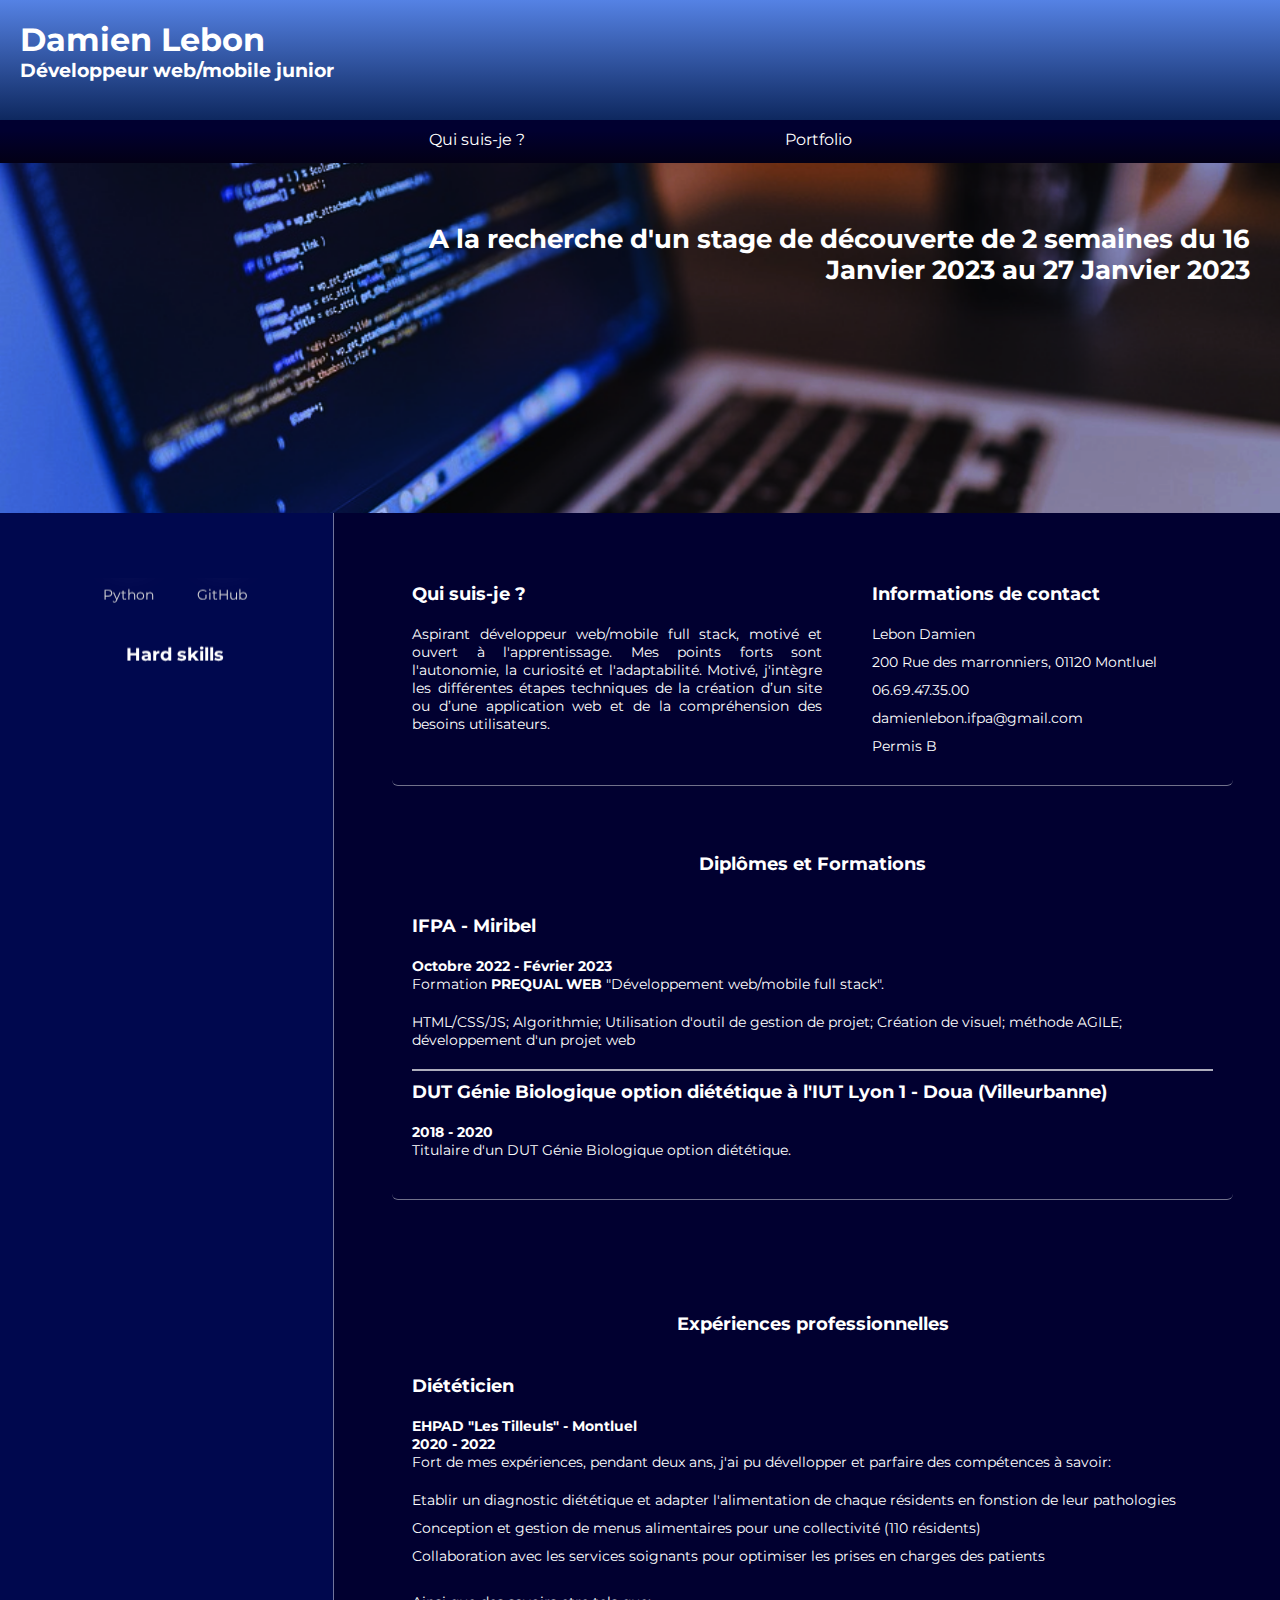
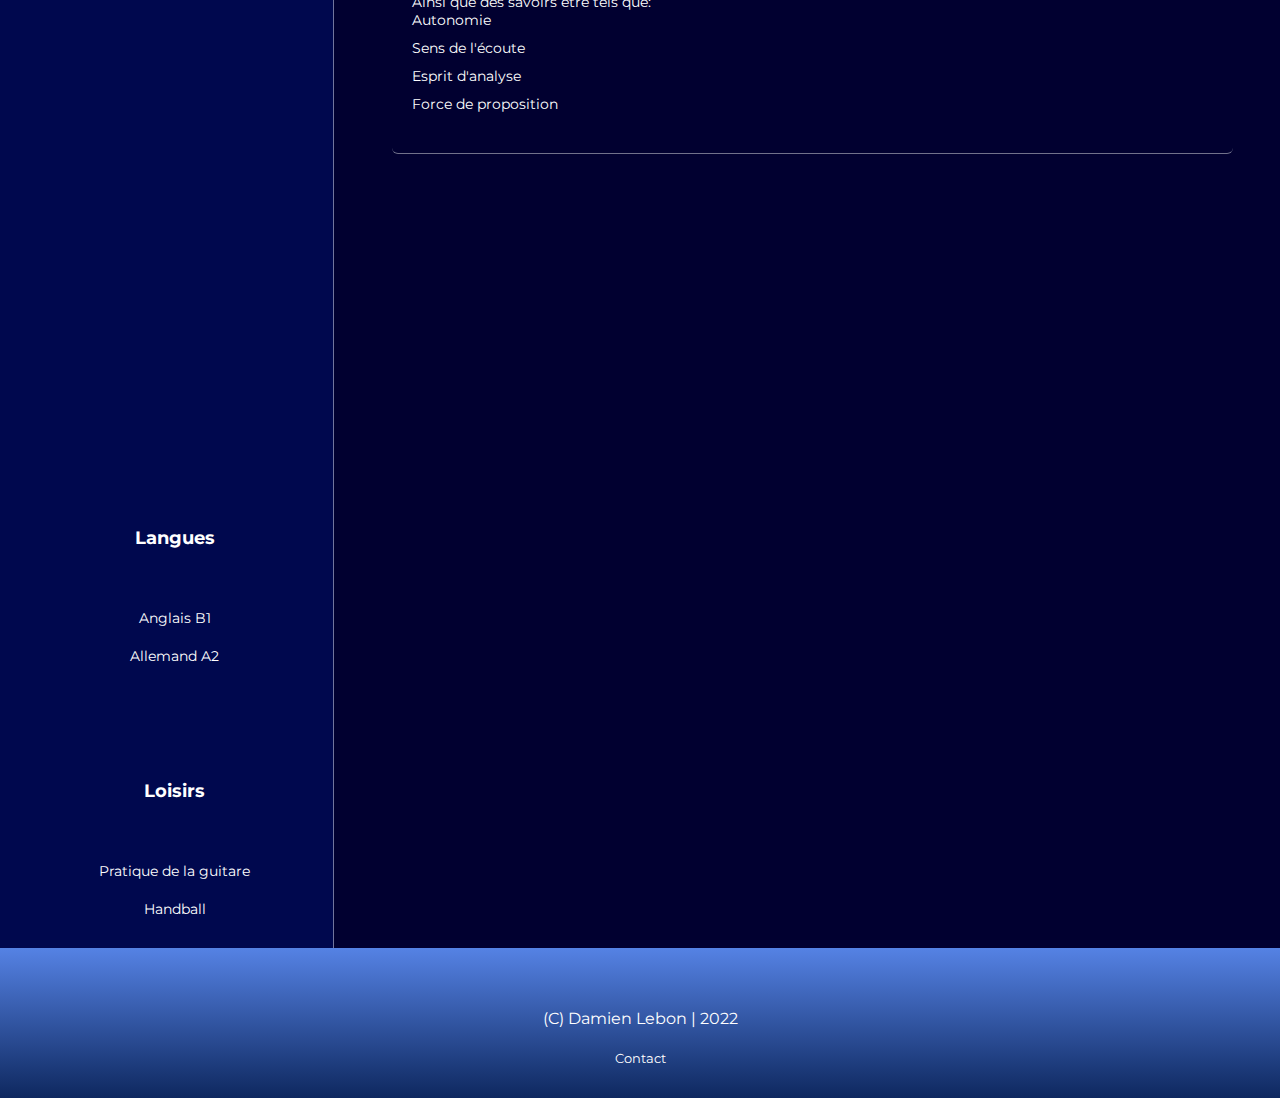
==== index.html @ 255041f5 "2nd Commit" ====
<!DOCTYPE html>
<html lang="fr">
<head>
    <meta charset="UTF-8">
    <meta http-equiv="X-UA-Compatible" content="IE=edge">
    <meta name="viewport" content="width=device-width, initial-scale=1.0">
    <link rel="stylesheet" href="style.css">

    <!--CSS pour animation compétences/hard/soft skills -->
    <link rel="stylesheet" href="animationIndex.css">
    <title>CV/Portfolio</title>
</head>
<body>

    <header>
        <h1>Damien Lebon</h1>

        <h3>Développeur web/mobile junior</h3>

    </header>

    <nav>

        <a href="#" class="onglet" >Qui suis-je ?</a>
        
        <a href="Portfolio.html" class="onglet" >Portfolio</a>

    </nav>

    <section class="background">

        <p class="phraseActu">A la recherche d'un stage de découverte de 2 semaines du 16 Janvier 2023 au 27 Janvier 2023</p>

    </section>


    <div class="mainContainer" >

        <div class="containerDroit" >


            <div class="containerbox">
                <div class="box" id="prez">
                <h2>Qui suis-je ?</h2> 
                <p>Aspirant développeur web/mobile full stack, motivé et ouvert à l'apprentissage. Mes points forts sont l'autonomie, la curiosité et l'adaptabilité. Motivé, j'intègre les différentes étapes techniques de la création d’un site ou d’une application web et de la compréhension des besoins utilisateurs.</p>
                </div>

                <div class="box" id="contact" >
                    <h2>Informations de contact</h2>
                    <ul>
                        <li>Lebon Damien</li>
                        <li>200 Rue des marronniers, 01120 Montluel</li>
                        <li>06.69.47.35.00</li>
                        <li>damienlebon.ifpa@gmail.com</li>
                        <li>Permis B</li>
                    </ul>
                </div>
            </div>

            <div class="containerligne">
                <h2 class="titrecont">Diplômes et Formations</h2>
                <h2>IFPA - Miribel</h2>
                <h5>Octobre 2022 - Février 2023</h5>
                <p>Formation <strong> PREQUAL WEB</strong> "Développement web/mobile full stack".</p>
                <p>HTML/CSS/JS; Algorithmie; Utilisation d'outil de gestion de projet; Création de visuel; méthode AGILE; développement d'un projet web</p>

                <hr>

                <h2> DUT Génie Biologique option diététique à l'IUT Lyon 1 - Doua (Villeurbanne)</h2>
                <h5>2018 - 2020</h5>
                <p>Titulaire d'un DUT Génie Biologique option diététique.</p>

            </div>

            <div class="containerligne">
            <h2 class="titrecont">Expériences professionnelles</h2>
            
            <h2>Diététicien</h2>
            <h5>EHPAD "Les Tilleuls" - Montluel</h5>
            <h5>2020 - 2022</h5>
            <p>Fort de mes expériences, pendant deux ans, j'ai pu dévellopper et parfaire des compétences à savoir: <br>

                <ul>
                    <li>Etablir un diagnostic diététique et adapter l'alimentation de chaque résidents en fonstion de leur pathologies</li>
                    <li>Conception et gestion de menus alimentaires pour une collectivité (110 résidents)</li>
                    <li>Collaboration avec les services soignants pour optimiser les prises en charges des patients</li>
                </ul>

                <br>


                 Ainsi que des savoirs etre tels que: <br>
                
                <ul>
                    <li>Autonomie</li>
                    <li>Sens de l'écoute</li>
                    <li>Esprit d'analyse</li>
                    <li>Force de proposition</li>
                </ul></p>


            <!--
            <hr>
            
            <h2>Poste</h2>
            <h5>Lieu</h5>
            <h5>Date</h5>
            <p>description</p>

            -->


            </div>

            
        </div>


        <div class="containerGauche" >

            <div class="containerAnimation">
                

                <marquee behavior="scroll"
                direction="down" 
                width="100%" 
                height="1450">

                <ul>
                    <li>Google sites</li>
                    <li>Webflow</li>
                    <li>Wordpress</li>
                </ul>

                <h2 class="titrebanniere" >CMS</h2>

                <ul>
                    <li>Canva</li>
                    <li>Figma</li>
                </ul>

                <h2 class="titrebanniere" >Graphisme</h2> 


                <ul>
                    <li>Google Workspace</li>
                    <li>Powerpoint</li>
                    <li>Word</li>
                    <li>Excel</li>
                </ul>
                    
                <h2 class="titrebanniere"  >Informatique bureautique</h2>    

                <ul>
                    <li>Autonome</li>
                    <li>Veille technique et technologique</li>
                    <li>Esprit d'analyse</li>
                    <li>Capacité à travailler en équipe: AGILE</li>
                    <li>Bon relationnel</li>
                </ul>

                <h2 class="titrebanniere" >Soft skills</h2>


                    <figure class="interet" >
                        <img src="img/html5.png" alt="HTML">
                        <figcaption>HTML5</figcaption>
                    </figure>

                    <figure class="interet">
                        <img src="img/css-3.png" alt="CSS">
                        <figcaption>CSS3</figcaption>
                    </figure>

                    <figure class="interet">
                        <img src="img/js.png" alt="Javascript">
                        <figcaption>Javascript</figcaption>
                    </figure>

                    <figure class="interet">
                        <img src="img/python.png" alt="python">
                        <figcaption>Python</figcaption>
                    </figure>

                    <figure class="interet">
                        <img src="img/github.png" alt="GitHub">
                        <figcaption>GitHub</figcaption>
                    </figure>

                    <h2 class="titrebanniere" >Hard skills</h2>

                </marquee>
            </div>

            

            <div class="containerAnimation" >
                <h2 class="titrebanniere">  
                    Langues</h2>

                <ul>
                    <li>Anglais B1</li>
                    <li>Allemand  A2</li>
                </ul>
                
            </div>

            <div class="containerAnimation" >
                <h2 class="titrebanniere" >Loisirs</h2>

                <ul>
                    <li>Pratique de la guitare </li>
                    <li>Handball</li>
                </ul>
                
            </div>

        </div>


    <footer>
        <p>(C) Damien Lebon | 2022</p>
        <a href="#contact" ><button class="btncontact" >Contact</button></a>

    </footer>


</body>
</html>
---- style.css ----
@import url('https://fonts.googleapis.com/css2?family=Montserrat&display=swap');

*{
    margin: 0;
    padding: 0;
    font-family: Montserrat ;
}

html{
    scroll-behavior: smooth;
}

body{
    background-color: #010030;
    width: 100%;
}

header{
    background: linear-gradient(#5582e4, #0e285f );
    /*background-color: #5582e4;*/
    color: white;
    padding: 20px;
    height: 80px;
}

nav{
    background: linear-gradient(#010030, #030016);
    color: white;
    text-align: center;
    
    margin-top: 10px;
    height: 33px;
    
    
    
}

nav > a{
    
    text-decoration: none;
    color: white;
    
    margin: 13%;
    border-bottom: 2px solid rgba(255, 255, 255, 0);
    
}

.onglet {
    margin: 10%;
}



a:hover{
    padding-bottom: 2px;
    border-bottom: 2px solid white;
    transition: 0.5s;
    
}

.background{
    background-image: url(background\ image2.png);

    background-repeat: no-repeat;
    background-size: cover;
    background-attachment: fixed;
    width: 100%;
    height: 350px;

     
}

.phraseActu{
    display: flex;
    position: relative;
    text-align: right;
    justify-content: center;
    padding: 30px;
    padding-top: 60px;
    padding-bottom: 100px;
    margin-left: 25%;
    

    color: white;
    font-size: 1.60rem;
    font-weight: bolder; 
}

.containerbox{
    display: flex;
    justify-content: space-between;
    height: fit-content;
    font-size: 14px;
    color: white;
    
    background-color: #00184d00;
    
    margin: 50px 5% 0 5%;
    padding: 20px;

    
    border-radius: 6px;
    border-bottom: 1px solid rgba(255, 255, 255, 0.445);

}

#prez{
    width: 60%;
    margin-right: 20px;
    text-align: justify;
}
ul li {
    list-style: none;
    margin-bottom: 10px;
}

/*li de Langues+Loisirs*/

.containerGauche > .containerAnimation li{
    background-color: rgba(255, 0, 0, 0);
    text-align: center;
    margin-bottom: 20px;
}


p{
    margin-bottom: 20px;
}

#contact{
    width: 50%;
    padding-left: 30px;
    
}

hr {
    border: 1px solid rgba(255, 255, 255, 0.678);
    margin-bottom: 10px;
}

h2 {
    margin-bottom: 20px;
    font-size: 18px;
}

/*h5 = titre date lieu*/
 h5{
    font-size: 14px;
 }

.containerligne {
    
    height: fit-content;
    width: auto;
    font-size: 14px;
    color: white;
    
    background-color: #a7c2fc00;
    
    margin: 5%;
    padding: 20px;

    
    border-radius: 6px;
    border-bottom: 1px solid rgba(255, 255, 255, 0.445);

}

.titrecont{
    text-align: center;
    padding-bottom: 20px;
}




footer {
    display: flex;
    flex-direction: column;
    justify-content: center;
    bottom: 0;
    width: 100%;
    height: 150px;
    text-align: center;
    background: linear-gradient(#5582e4, #0e285f );
    /*background-color: #5582e4;*/
}

footer > p{
    color: white;
    padding-top: 30px;

}


.btncontact{
    background-color: #02184700;
    width: 30%;
    cursor: pointer;
    
    text-decoration: none;
    color: white;
    
    border-radius: 5px;
    border: none;
    
    
}

footer > a:hover {
    
    background-color: #021847;
    margin-right: 35%;
    margin-left: 35%;
    text-align: center;
    border: none;
    border-radius: 20px;
    
}



/*Portfolio page*/

.portfolio{
    color: white;
    margin: 50px 0 50px 0;
    padding: 20px;
    width: 70%;
    margin-left: 50px;
    
}


.titrePortfolio{
    font-size: 40px;
    width: 100%;
    text-align: center;
    margin-top: 7%;
    margin-bottom: 5%;
}


.containerbox2{
    display: flex;
    flex-flow: row wrap;
    justify-content: center;
    
    

    font-size: 14px;
    color: white;
    background-color: #010030;
    /*background-color: #5582e4;*/
    
    padding: 20px;
    margin: 0% 2% 2% 2%;
    

    border: 1px solid white;
    border-radius: 6px;
    
    
}




img {
    
    display: flex;
    width: 100%;
    height: 100%;

    -moz-transition: opacity 0.9s;
    -webkit-transition: opacity 0.9s;
    -o-transition: opacity 0.9s;
    
}

#imgMotorExp{

    width: 100%;
    height: 100%;
}


/*Contenant img*/
.imgPF{
    
    position: relative;
    height: 350px;
    width: 350px;
    border-radius: 5px;
    border: 2px solid white;
    margin: 20px;

    background: rgba(228, 221, 221, 0);
    display: inline-block;
    
    
}



.imgPF:hover{
    opacity:0.8;
    -moz-transition: opacity 0.7s;
    -webkit-transition: opacity 0.7s;
    -o-transition: opacity 0.7s;

}


.texthover {
    
    position: absolute;
    background-color: rgba(255, 0, 0, 0);
    width: 100%;
    height: 100%;

    text-align: center;
    
    color: rgba(0, 255, 255, 0);

    
    
}

.texthover > p {
    background-color: rgba(255, 0, 0, 0);
    font-size: 16px;
    text-align: center;
    padding: 1%;
    margin: 20px;
}

.texthover:hover{

    
    color: white;
    position: absolute;
    background-color: rgba(4, 0, 41, 0.712);
    width: 90%;
    height: 55%;
    text-align: center;
    padding-top: 45%;
    padding-left: 5%;
    padding-right: 5%;
    

}



.containerbox2 > a{

    padding: 0;
    border: none;
    text-decoration: none;
    border-bottom: 2px transparent;
    transition: 0s;
}


/*Pour enlever l'effet hover des liens sur les images du PF



Activator du Morpion


#popupActivator {
    background-color: rgba(255, 0, 0, 0);
    color: rgba(255, 255, 255, 0);


    text-decoration: none;
    border: none;
    padding: 0;
    margin: 0;
    
    transition: 0s;
}


/*Activator Among Z Us

#popupActivator2{
    
    background-color: rgba(255, 0, 0, 0);
    color: rgba(255, 255, 255, 0);

    padding: 0;
    margin: 0;
    border-bottom: 0px;
    transition: 0s;
}


*/



/*z-index =1/2/3... pour déterminé ce qui est au premier plan */

.cadreimgtext{
    
    visibility: hidden;
    opacity: 0;
    position: fixed;
    top: 0;
    left: 0;
    padding: 0;
    
    
    height: 100%;
    width: 100%;

    background-color: rgba(5, 0, 46, 0.938);
    
    z-index: 1;
    transition: .5s;
}


.cadreimgtext:target{
    position: fixed;
    visibility: visible;
    opacity: 1;

}


.textpopup{

    position: relative;
    background-color: rgb(77, 71, 167);
    padding: 25px;
    padding-bottom: 5%;
    justify-content: center;
    display: block;
    height: fit-content;

    margin: 3% 3% 10% 3%;
    
    
    border-radius: 20px;
    text-align: justify; 

}




.btnClose{
    position: absolute;
    top: 12px;
    right: 22px;
    cursor: pointer;
    color: rgba(255, 255, 255, 0.521);
    
    padding: 0;
    margin: 0;
    border: none;
    text-decoration: none;
    border-bottom: 0px;
    transition: 0s;
}

.btnClose:hover {
    float: right;
    cursor: pointer;
    color: white;
    
    padding: 0;
    margin: 0;
    border: none;
    text-decoration: none;
    border-bottom: 0px;
    transition: 0.4s;

}




.PFbtn{
    position:relative;
    width: 100%;
    display: flex;
    justify-content: center;
    
    
    
    
    margin-top: 20%;
   
    cursor: pointer;
    background-color: #ff000000;
    border-radius: 5px;
    border: none;
    

}

.PFbtn > a:active{
    scale: 0.9;
    transition: 0.2s;
    
    text-align: center;
    display: flex;
    justify-content: center;
}



.PFbtn:hover{
    border: none;
    text-decoration: none;
    border-bottom: 0px;
    transition: 0s;
}



.PFbtn > a {
    background-color: #021847;
    width: 180px;
    height: 100%;
    text-align: center;
    border: none;
    display: flex;
    flex-flow: wrap;
    justify-content: center;
    
    text-decoration: none;
    color: white;
    padding: 2%;
    border-radius: 5px;
    box-shadow: 1px 1px 5px 1px rgba(255, 255, 255, 0.425);

    
    
}


/*.PFbtn > a:hover{
    padding-bottom: 0;
    border-bottom: none;
    transition: 0s;
    
}
*/













@media screen and (max-width: 650px){
    .containerbox{
        display: block;
        
    }
    #prez {
        width: 100%;
    }
    #contact{
        text-align: center;
        width: 100%;
        margin-top: 100px;
        padding-left: 0px;
    }

    li {
        text-align: left;
    }

    .titrebanniere {
        color: rgb(255, 255, 255);
        font-size: 15px;
        margin-top: 10px;
        margin-bottom: 20px;
        text-align: left;
    }

}

@media screen and (max-width: 450px){

    .titrebanniere {
        color: rgb(255, 255, 255);
        font-size: 10px;
        margin-top: 10px;
        margin-bottom: 20px;
        text-align: left;
    }

    li {
        font-size: 9.5px;
    }
    
    figcaption{
        font-size: 11px;
    }
    .phraseActu{
        font-size: 23px;
    }

    .containerGauche{
    
        display: flex;
        float: left;
        flex-direction: column;
        background-color: rgb(0, 8, 78);
        width: 26%;
        height: 100%;
        
        border-right: 1px solid rgba(255, 255, 255, 0.445);
        
        
    }
    
}

@media screen and (max-width: 886px){

    /*Contenant img*/
    .imgPF{
        width: 300px;
        height: 300px;
        
        
    }

    .imgtext{
        width: 100%;
        padding-top: 10px;
        margin: 10px;
    }

    .containerbox2{
        justify-content: center;
    }
}
---- animationIndex.css ----
.mainContainer{
    display: block ;
    flex-direction: column;
    background-color: rgba(56, 55, 77, 0);
    width: 100%;
    height: 100%;
    
}

.containerDroit{
    display: flex;
    flex-direction: column;
    float:right;
    height: 100%;
    
    width: 73%;
    /*background-color: rebeccapurple;
    
    */
}

.containerGauche{
    
    display: flex;
    float: left;
    flex-direction: column;
    background-color: rgb(0, 8, 78);
    width: 26%;
    height: 100%;
    border-right: 1px solid rgba(255, 255, 255, 0.445);
    
    
}



.containerAnimation{
    color: white;
    
    font-size: 14px;
    height: 100%;
    
    
    background-color: #7ca1f100;
    
    
    margin: 60px 0% 5px 5%;
    padding: 5px;

    
    
    
    
    

}

.titrebanniere {
    color: rgb(255, 255, 255);
    margin-top: 20px;
    margin-bottom: 60px;
    text-align: center;
}


.interet{
    flex: 0 1 50%;
    display: inline-block;
    flex-direction: row;
    align-items: center;
    margin-bottom: 20px;
}
.interet img{
    width: 40px;
    height: 40px;
    margin: 15px;
    padding: 10px;
    border-radius: 50%;
    box-shadow: 1px 1px 30px  rgba(255, 255, 255, 0.075);
}

/*.interet{
    flex: 0 1 25%;
    display: flex;
    flex-direction: row;
}*/

marquee {
    color: rgb(216, 216, 216);
    width: 100%;
    text-align: center;
    
    

    
    
    
}
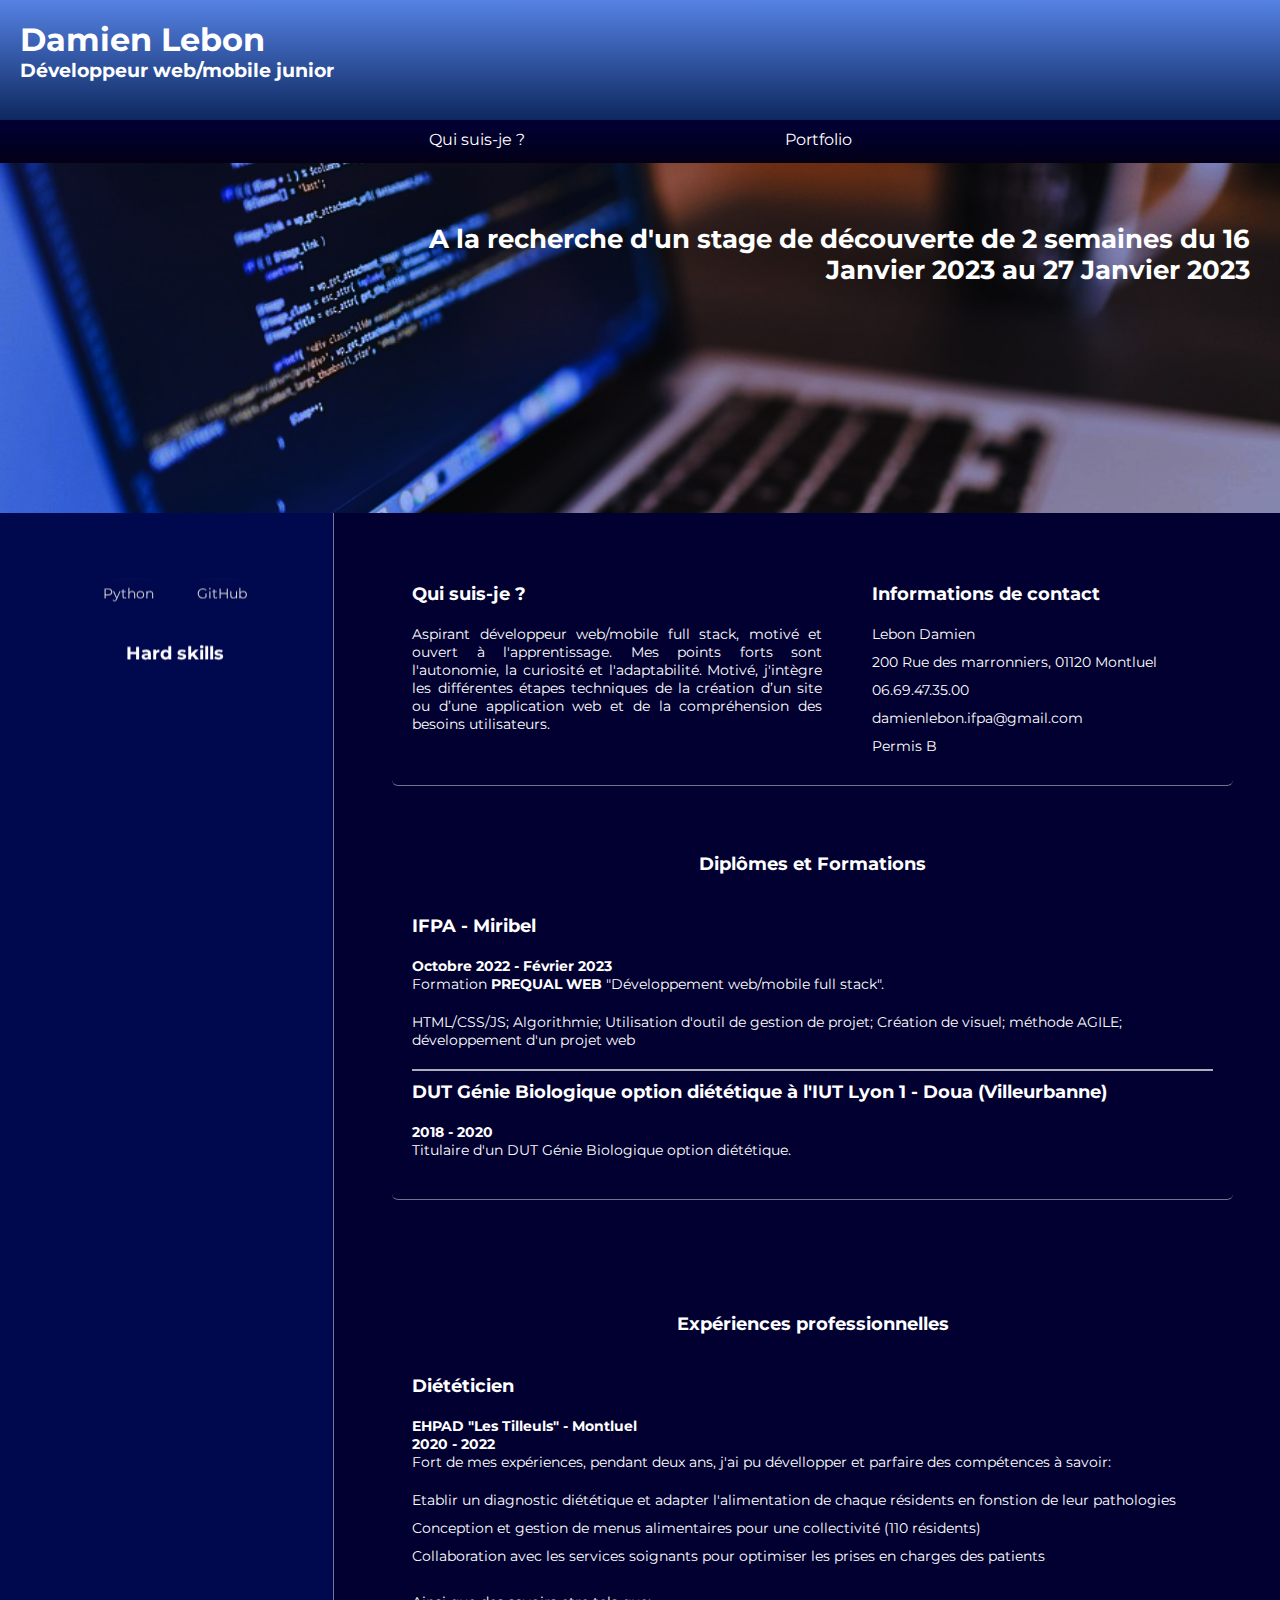
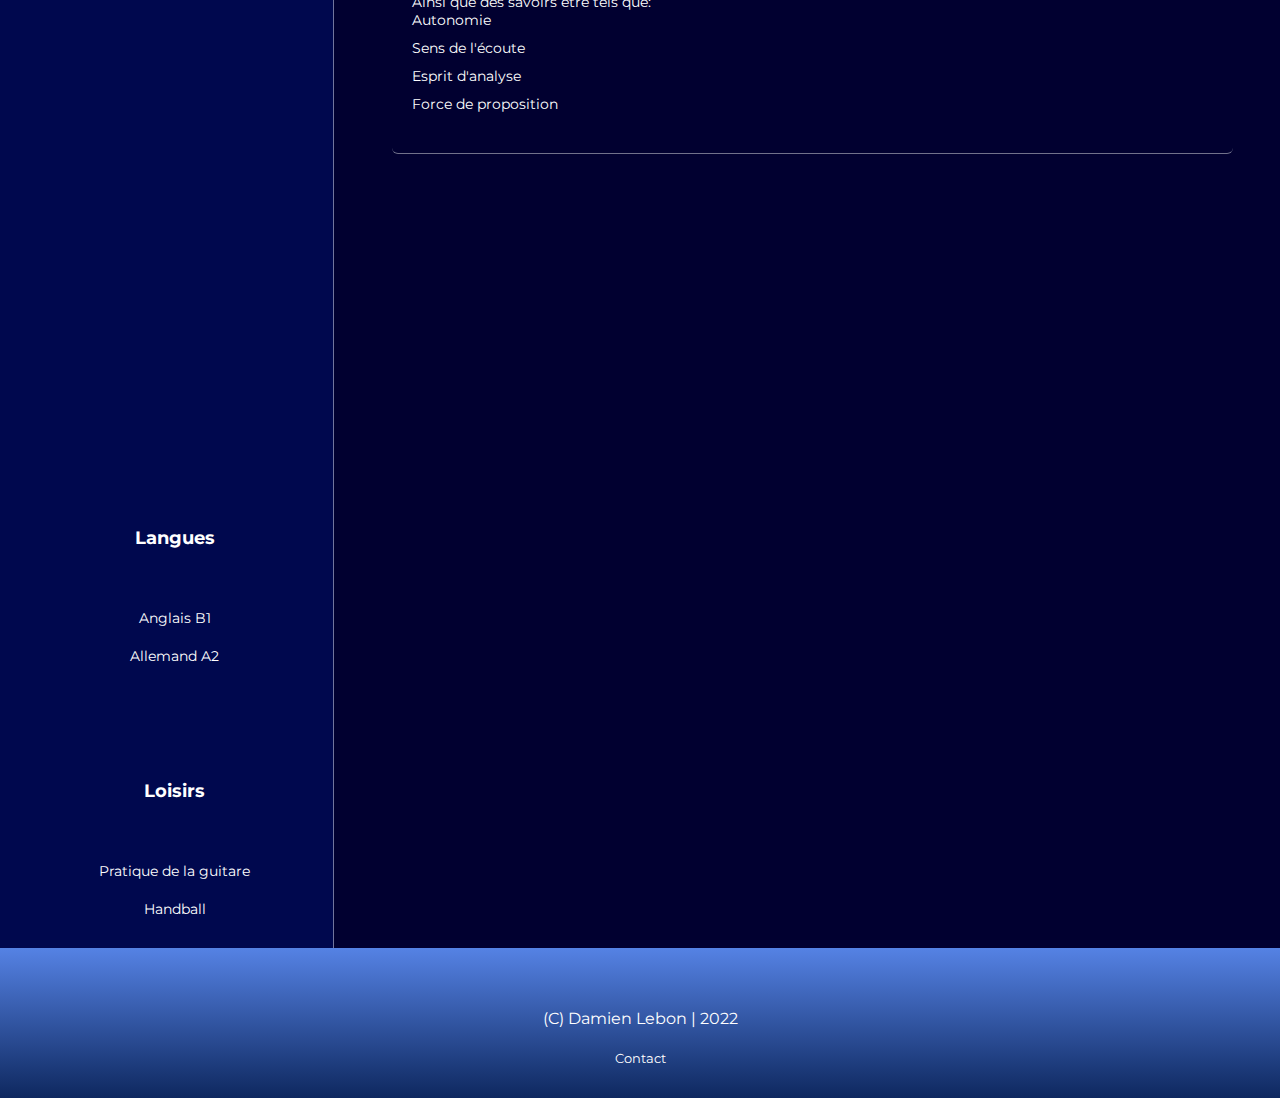
==== commit 2853e9b8: "Index+img portfolio" ====
--- a/index.html
+++ b/index.html
@@ -163,27 +163,27 @@
 
 
                     <figure class="interet" >
-                        <img src="img/html5.png" alt="HTML">
+                        <img src="html5.png" alt="HTML">
                         <figcaption>HTML5</figcaption>
                     </figure>
 
                     <figure class="interet">
-                        <img src="img/css-3.png" alt="CSS">
+                        <img src="css-3.png" alt="CSS">
                         <figcaption>CSS3</figcaption>
                     </figure>
 
                     <figure class="interet">
-                        <img src="img/js.png" alt="Javascript">
+                        <img src="js.png" alt="Javascript">
                         <figcaption>Javascript</figcaption>
                     </figure>
 
                     <figure class="interet">
-                        <img src="img/python.png" alt="python">
+                        <img src="python.png" alt="python">
                         <figcaption>Python</figcaption>
                     </figure>
 
                     <figure class="interet">
-                        <img src="img/github.png" alt="GitHub">
+                        <img src="github.png" alt="GitHub">
                         <figcaption>GitHub</figcaption>
                     </figure>
 
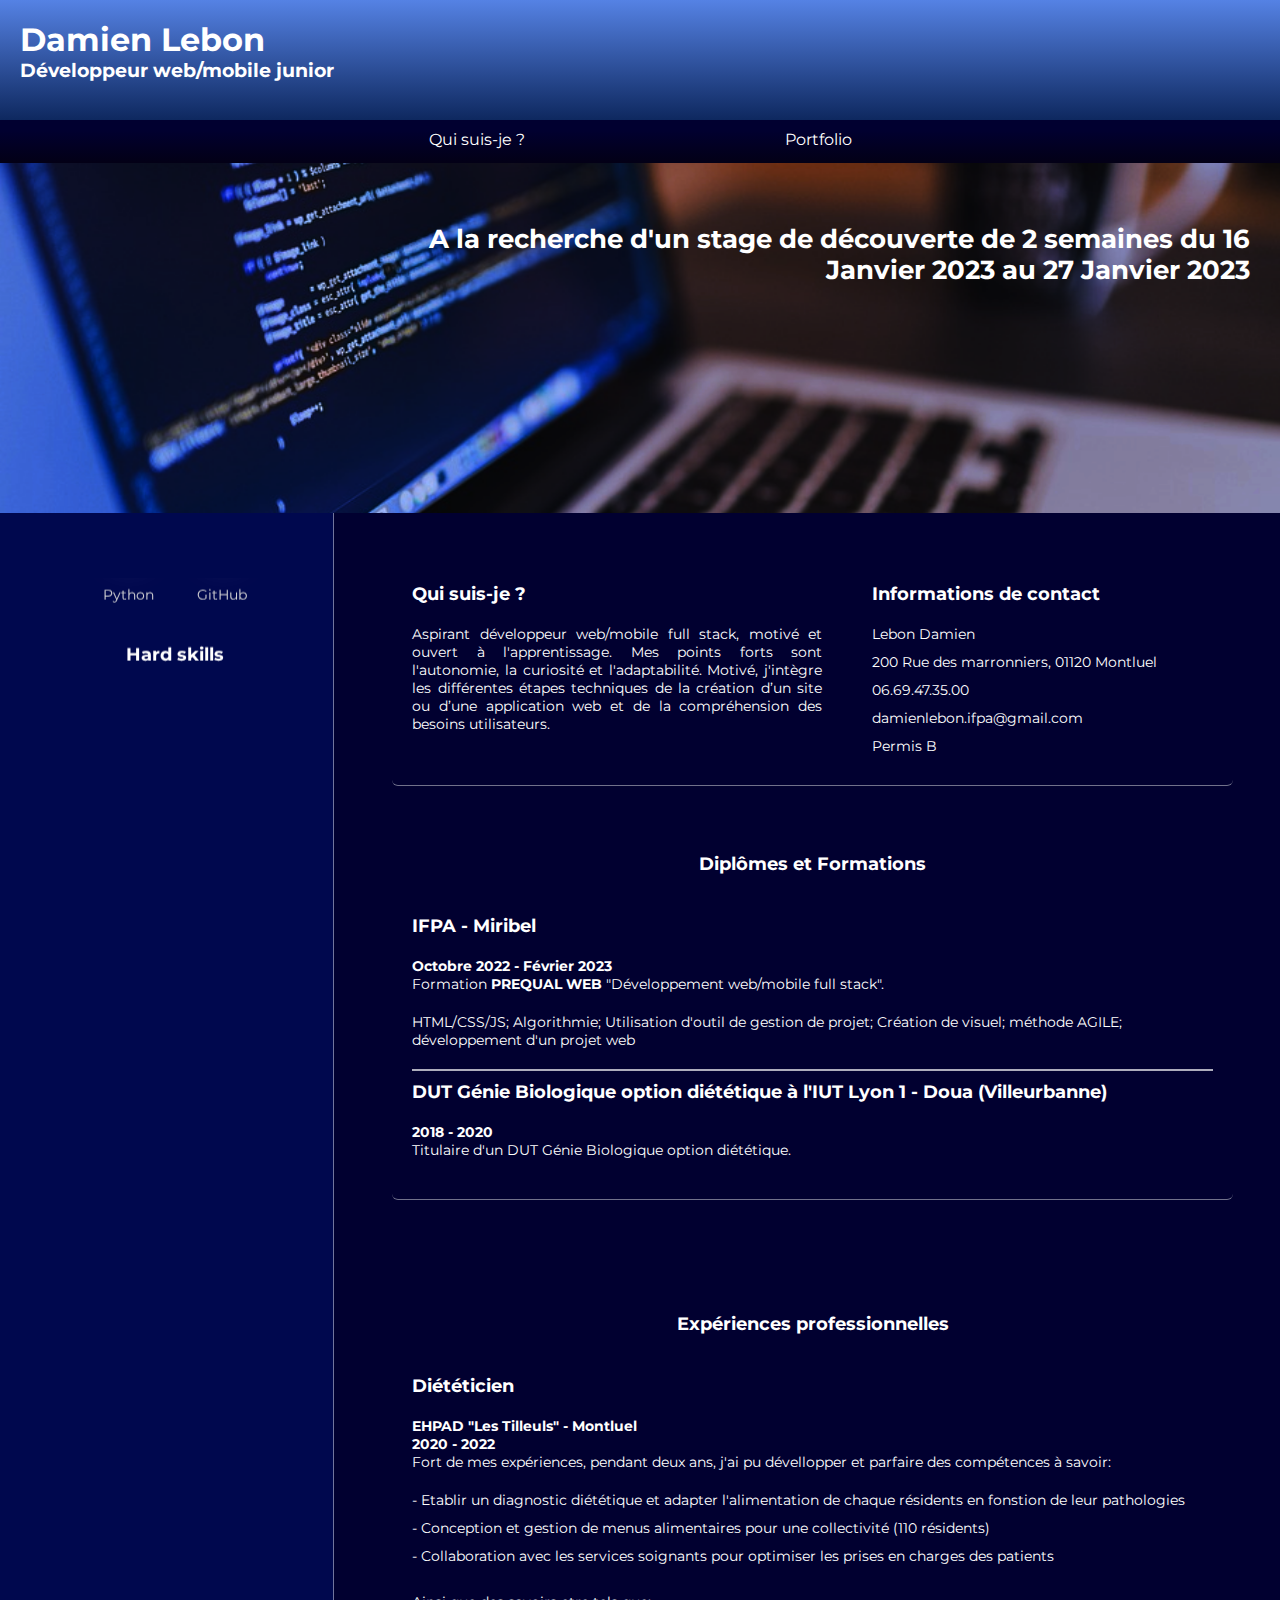
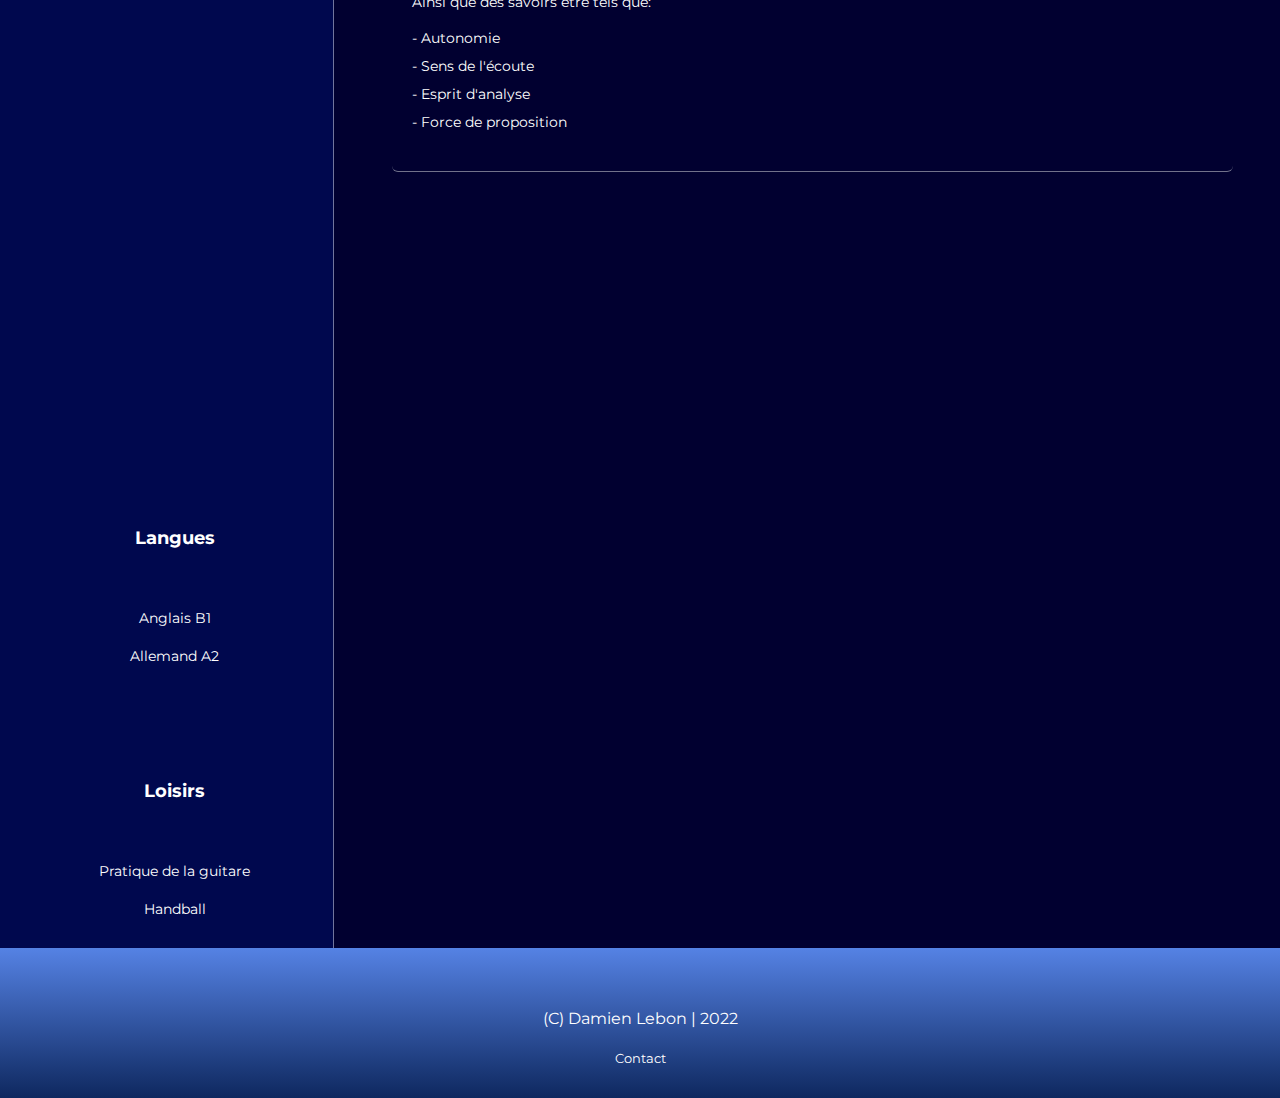
==== commit 4ff89ebf: "Modif" ====
--- a/index.html
+++ b/index.html
@@ -81,21 +81,22 @@
             <p>Fort de mes expériences, pendant deux ans, j'ai pu dévellopper et parfaire des compétences à savoir: <br>
 
                 <ul>
-                    <li>Etablir un diagnostic diététique et adapter l'alimentation de chaque résidents en fonstion de leur pathologies</li>
-                    <li>Conception et gestion de menus alimentaires pour une collectivité (110 résidents)</li>
-                    <li>Collaboration avec les services soignants pour optimiser les prises en charges des patients</li>
+                    <li>- Etablir un diagnostic diététique et adapter l'alimentation de chaque résidents en fonstion de leur pathologies</li>
+                    <li>- Conception et gestion de menus alimentaires pour une collectivité (110 résidents)</li>
+                    <li>- Collaboration avec les services soignants pour optimiser les prises en charges des patients</li>
                 </ul>
 
                 <br>
 
 
                  Ainsi que des savoirs etre tels que: <br>
-                
-                <ul>
-                    <li>Autonomie</li>
-                    <li>Sens de l'écoute</li>
-                    <li>Esprit d'analyse</li>
-                    <li>Force de proposition</li>
+                 <br>
+                
+                <ul>
+                    <li>- Autonomie</li>
+                    <li>- Sens de l'écoute</li>
+                    <li>- Esprit d'analyse</li>
+                    <li>- Force de proposition</li>
                 </ul></p>
 
 
--- a/style.css
+++ b/style.css
@@ -257,7 +257,7 @@
     margin: 0% 2% 2% 2%;
     
 
-    border: 1px solid white;
+    
     border-radius: 6px;
     
     
@@ -289,8 +289,8 @@
 .imgPF{
     
     position: relative;
-    height: 350px;
-    width: 350px;
+    height: 300px;
+    width: 300px;
     border-radius: 5px;
     border: 2px solid white;
     margin: 20px;
@@ -442,7 +442,7 @@
     display: block;
     height: fit-content;
 
-    margin: 3% 3% 10% 3%;
+    margin: 8% 15% 10% 15%;
     
     
     border-radius: 20px;
@@ -635,8 +635,8 @@
 
     /*Contenant img*/
     .imgPF{
-        width: 300px;
-        height: 300px;
+        width: 250px;
+        height: 250px;
         
         
     }
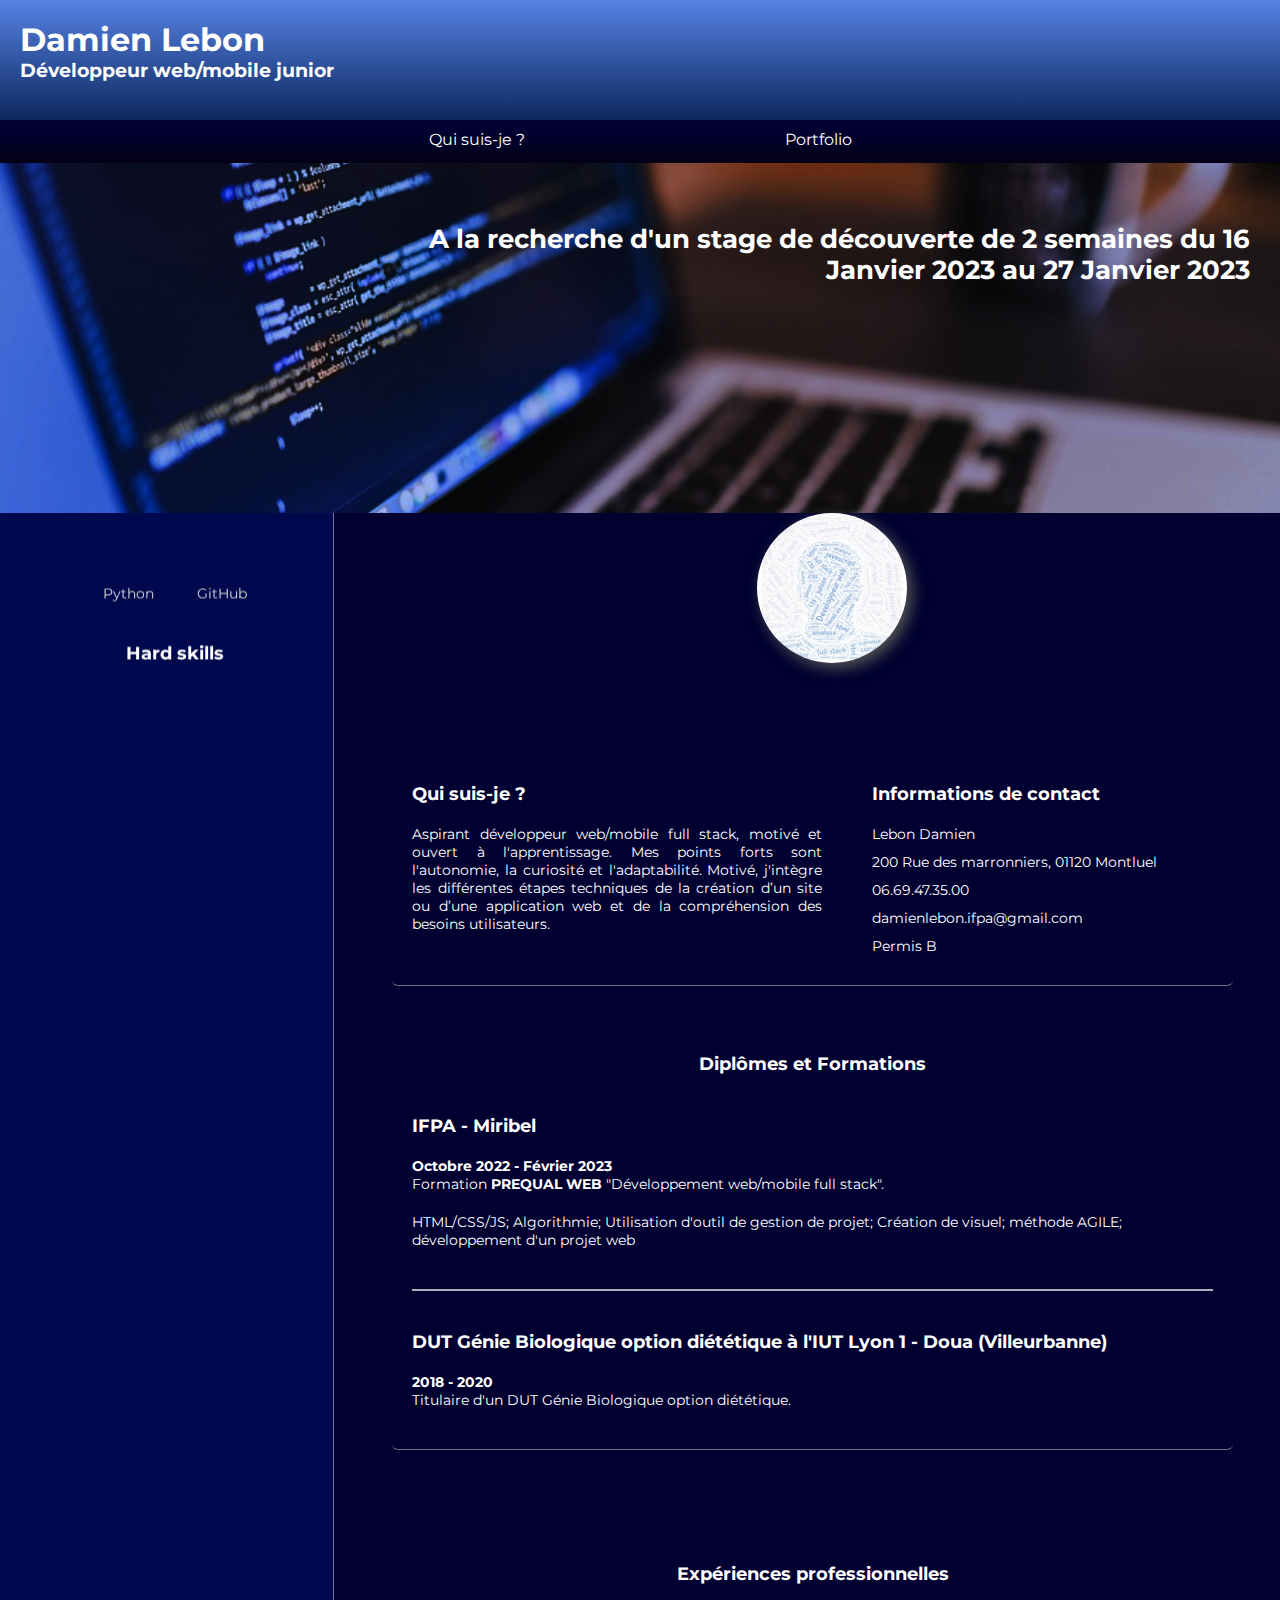
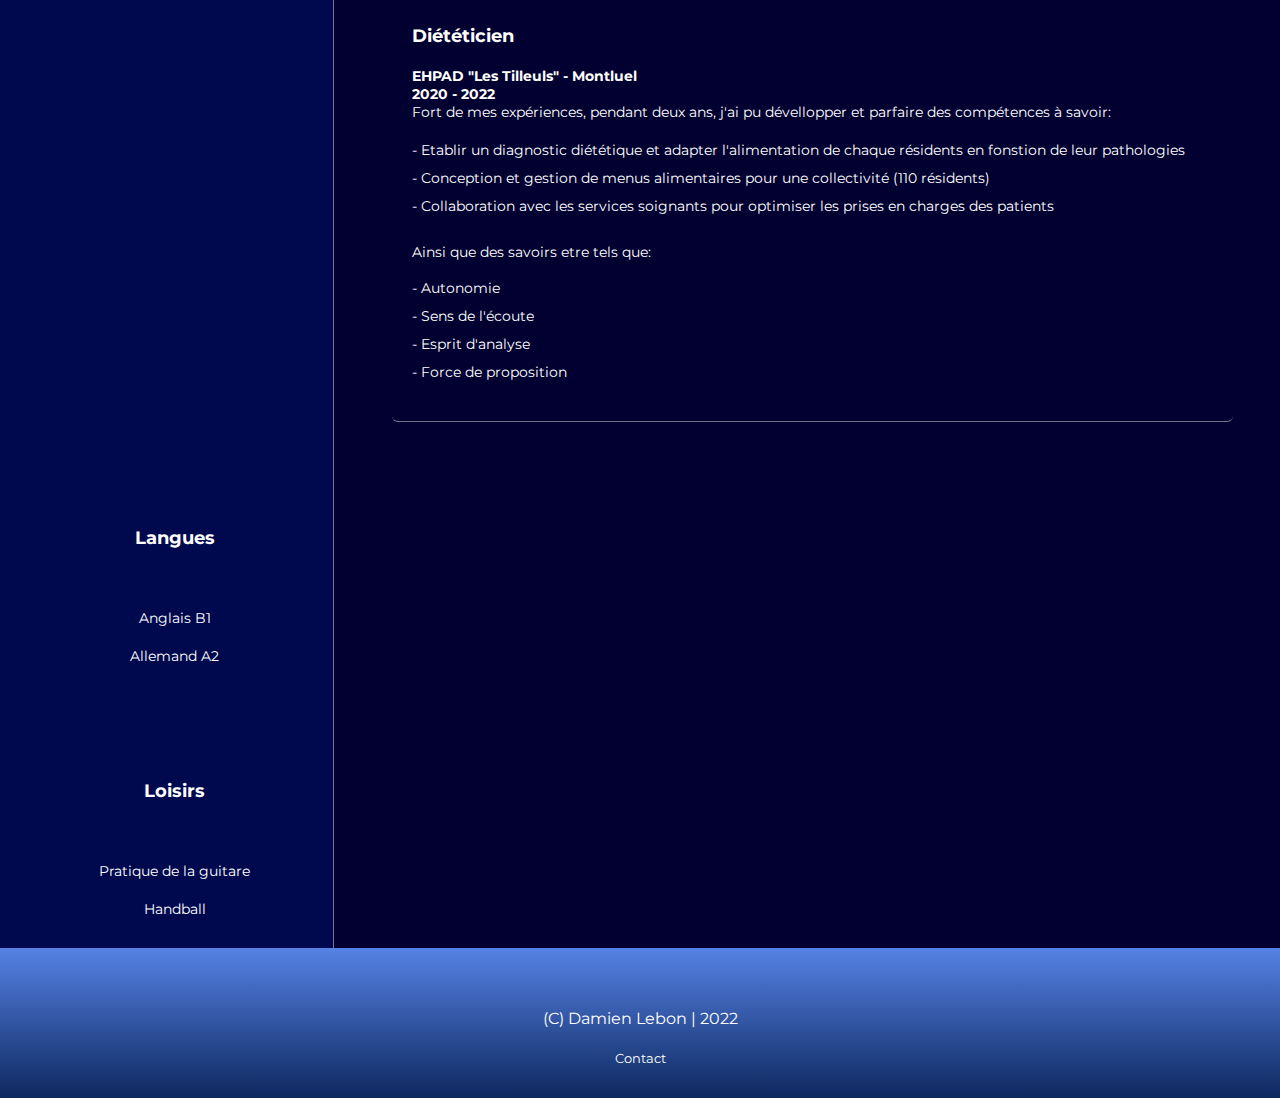
==== commit 061bed54: "Ajout imgProfil+modifIndex" ====
--- a/index.html
+++ b/index.html
@@ -35,6 +35,12 @@
 
 
     <div class="mainContainer" >
+
+        <div class="sectionPdP" >
+            <figure class="photoDeProfil"  >
+                <img src="WordArtPhotoDeProfil.jpeg" alt="Photo de profil">
+            </figure>
+        </div>
 
         <div class="containerDroit" >
 
--- a/style.css
+++ b/style.css
@@ -86,6 +86,33 @@
     font-weight: bolder; 
 }
 
+
+.sectionPdP{
+    
+    text-align: center;
+    width: 30%;
+    margin-left: 50%;
+    
+    position:absolute;
+    
+    
+}
+
+.photoDeProfil{
+    flex: 0 1 50%;
+    display: flex;
+    flex-flow: column wrap;
+    align-items: center;
+    margin-bottom: 20px;
+    color: white;
+}
+.photoDeProfil img{
+    width: 150px;
+    height: 150px;
+    border-radius: 50%;
+    box-shadow: 5px 5px 15px #555;
+}
+
 .containerbox{
     display: flex;
     justify-content: space-between;
@@ -135,7 +162,8 @@
 
 hr {
     border: 1px solid rgba(255, 255, 255, 0.678);
-    margin-bottom: 10px;
+    margin-bottom: 5%;
+    margin-top: 5%;
 }
 
 h2 {
@@ -436,8 +464,7 @@
 
     position: relative;
     background-color: rgb(77, 71, 167);
-    padding: 25px;
-    padding-bottom: 5%;
+    padding: 5% 10% 5% 10%;
     justify-content: center;
     display: block;
     height: fit-content;
@@ -455,8 +482,8 @@
 
 .btnClose{
     position: absolute;
-    top: 12px;
-    right: 22px;
+    top: 10%;
+    right: 8%;
     cursor: pointer;
     color: rgba(255, 255, 255, 0.521);
     
--- a/animationIndex.css
+++ b/animationIndex.css
@@ -14,6 +14,7 @@
     flex-direction: column;
     float:right;
     height: 100%;
+    margin-top: 200px;
     
     width: 73%;
     /*background-color: rebeccapurple;
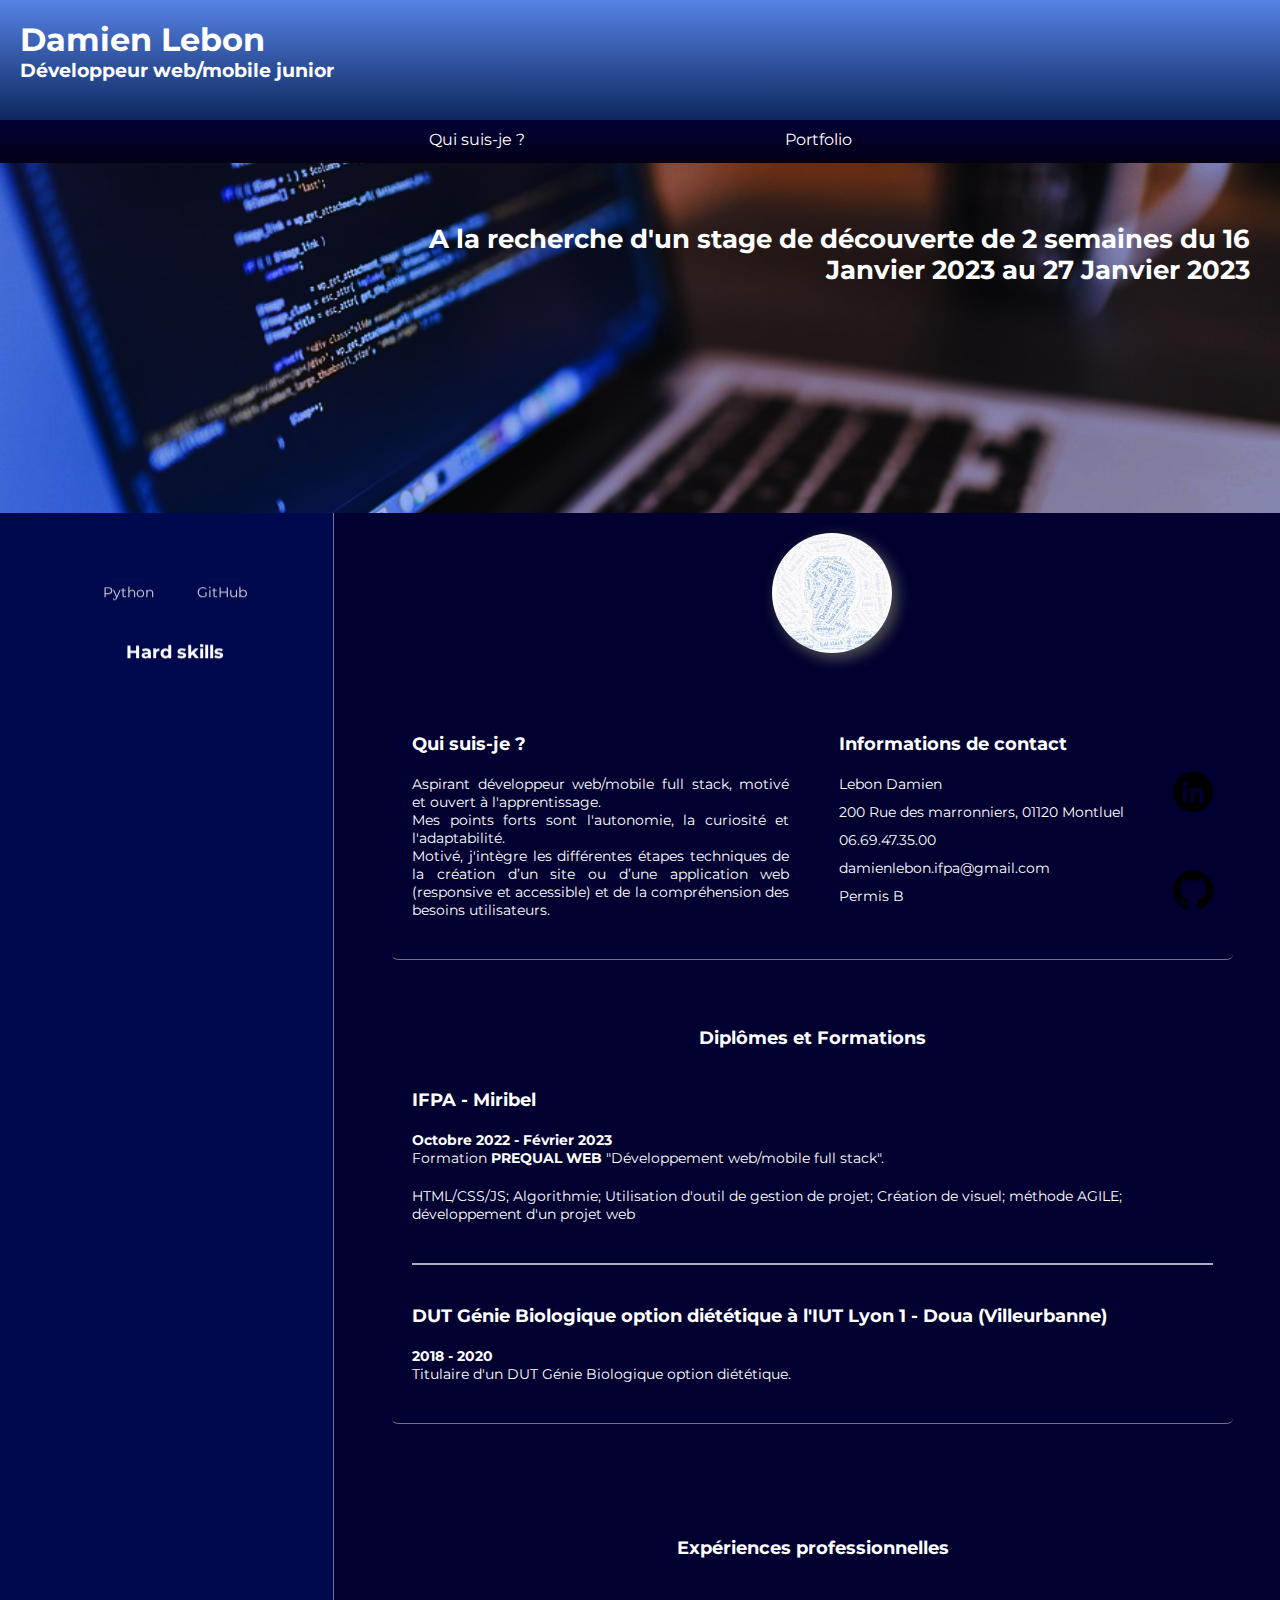
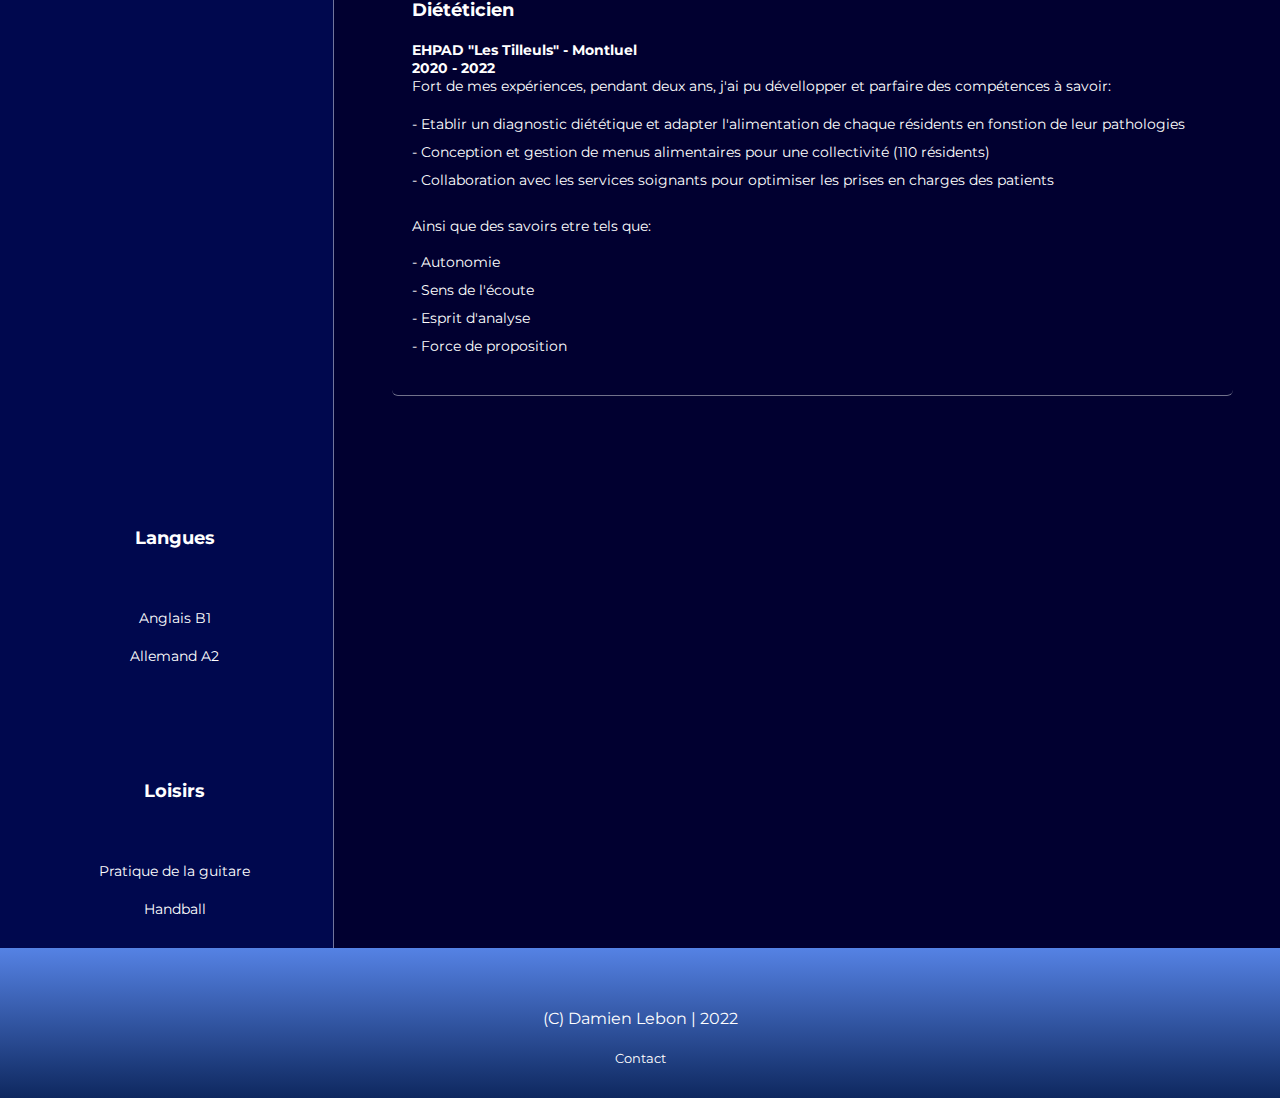
==== commit d547f8f1: "Responsive +ajout icones contact" ====
--- a/index.html
+++ b/index.html
@@ -48,7 +48,7 @@
             <div class="containerbox">
                 <div class="box" id="prez">
                 <h2>Qui suis-je ?</h2> 
-                <p>Aspirant développeur web/mobile full stack, motivé et ouvert à l'apprentissage. Mes points forts sont l'autonomie, la curiosité et l'adaptabilité. Motivé, j'intègre les différentes étapes techniques de la création d’un site ou d’une application web et de la compréhension des besoins utilisateurs.</p>
+                <p>Aspirant développeur web/mobile full stack, motivé et ouvert à l'apprentissage. <br> Mes points forts sont l'autonomie, la curiosité et l'adaptabilité. <br> Motivé, j'intègre les différentes étapes techniques de la création d’un site ou d’une application web (responsive et accessible) et de la compréhension des besoins utilisateurs.</p>
                 </div>
 
                 <div class="box" id="contact" >
@@ -61,6 +61,15 @@
                         <li>Permis B</li>
                     </ul>
                 </div>
+
+                <div class="social">
+                    <a href="https://www.linkedin.com/in/damien-lebon-203650253/" target="_blank"><img src="linkedin.png" alt=""></a>
+                    <!--<a href=""><img src="instagram.png" alt=""></a>
+                    <a href=""><img src="twitter.png" alt=""></a>-->
+                    <a href="https://github.com/DamienL97r" target="_blank"><img src="github.png" alt=""></a>
+    
+                </div>
+
             </div>
 
             <div class="containerligne">
--- a/style.css
+++ b/style.css
@@ -103,14 +103,36 @@
     display: flex;
     flex-flow: column wrap;
     align-items: center;
-    margin-bottom: 20px;
+    margin-top: 20px;
+    margin-bottom: 0px;
     color: white;
 }
 .photoDeProfil img{
-    width: 150px;
-    height: 150px;
+    width: 120px;
+    height: 120px;
     border-radius: 50%;
     box-shadow: 5px 5px 15px #555;
+}
+
+
+.social{
+    display: inline-flex;
+    flex-direction: column;
+    
+    justify-content:space-around;
+    margin: 10px auto 0px 20px;
+}
+.social img{
+    width: 40px;
+    height: 40px;
+    
+}
+
+.social > a:hover{
+    padding-bottom: 0px;
+    border-bottom: 0px solid white;
+    transition: 0s;
+    
 }
 
 .containerbox{
@@ -122,7 +144,7 @@
     
     background-color: #00184d00;
     
-    margin: 50px 5% 0 5%;
+    margin: 0px 5% 0 5%;
     padding: 20px;
 
     
@@ -482,8 +504,8 @@
 
 .btnClose{
     position: absolute;
-    top: 10%;
-    right: 8%;
+    top: 6%;
+    right: 6%;
     cursor: pointer;
     color: rgba(255, 255, 255, 0.521);
     
@@ -605,6 +627,13 @@
         width: 100%;
         margin-top: 100px;
         padding-left: 0px;
+    }
+
+    .social{
+        display: flex;
+        flex-direction: row;
+        justify-content:space-around;
+        margin: 10px auto 0px auto;
     }
 
     li {
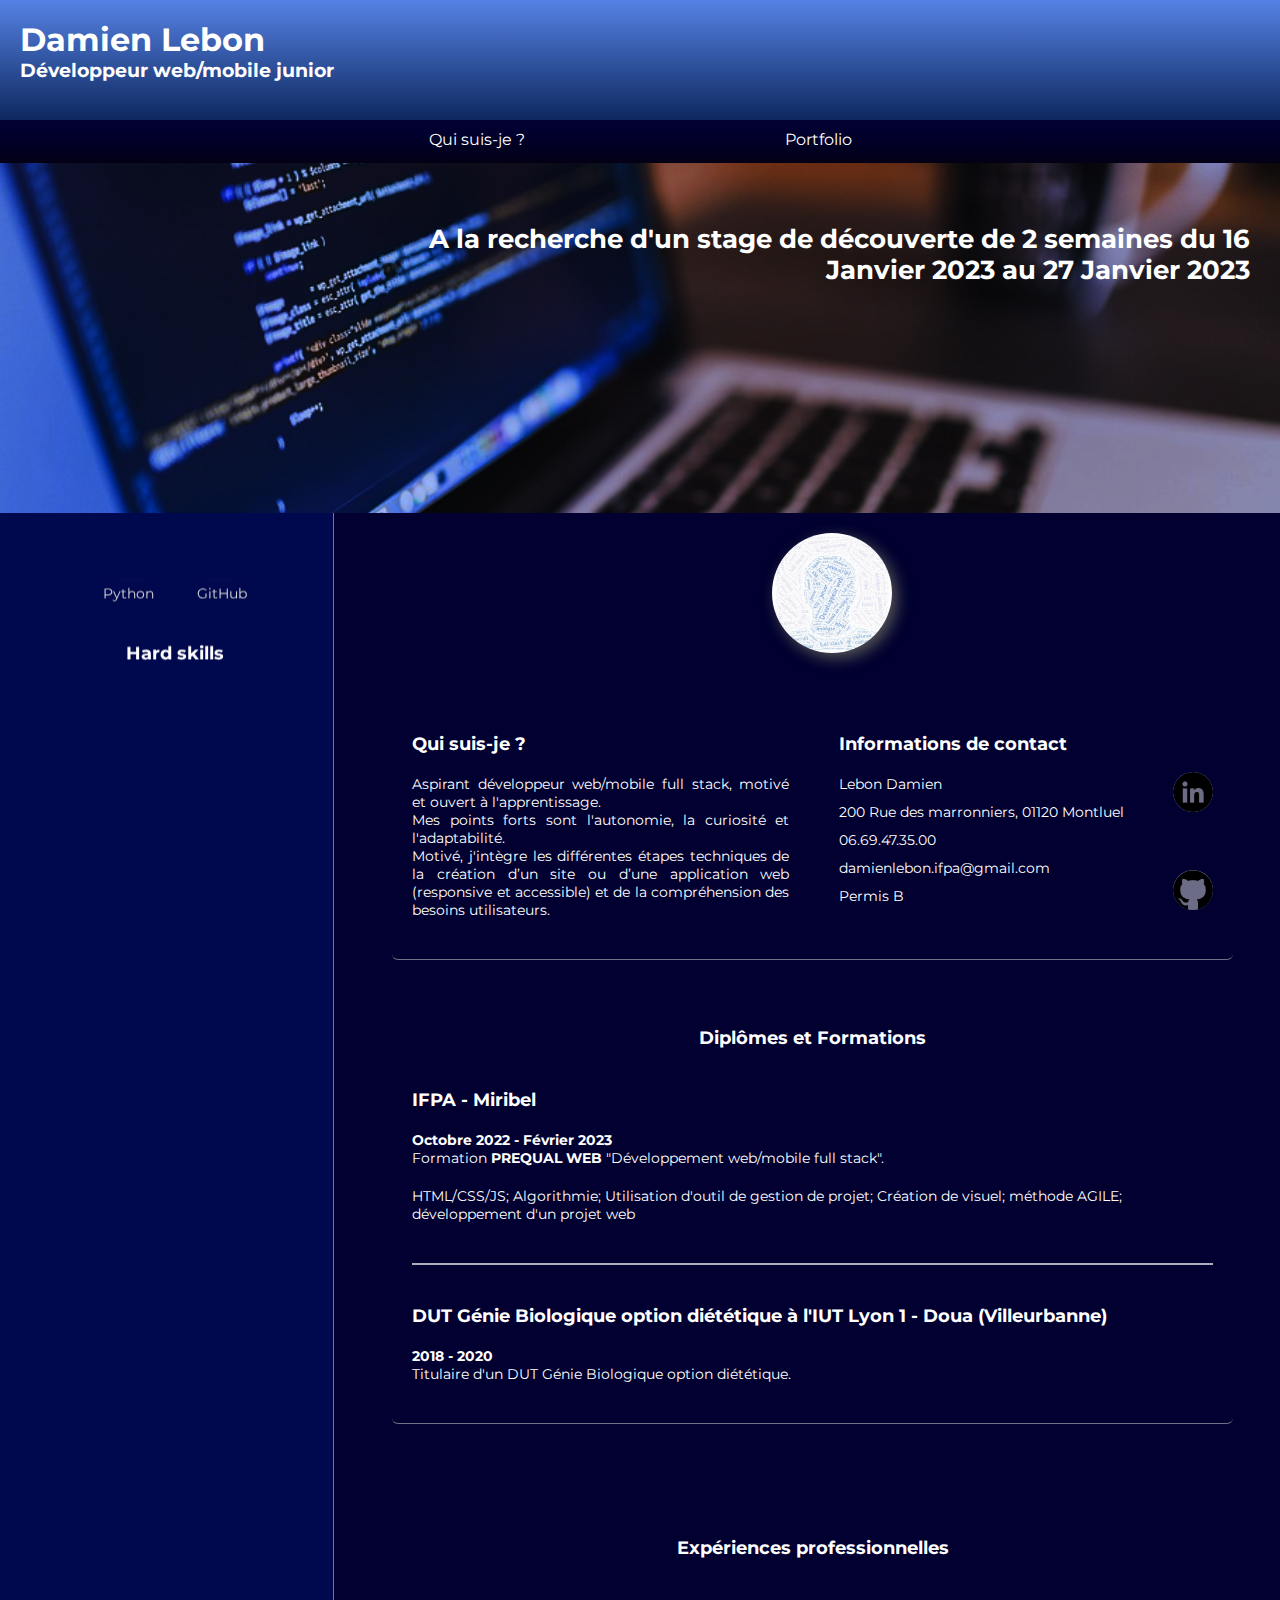
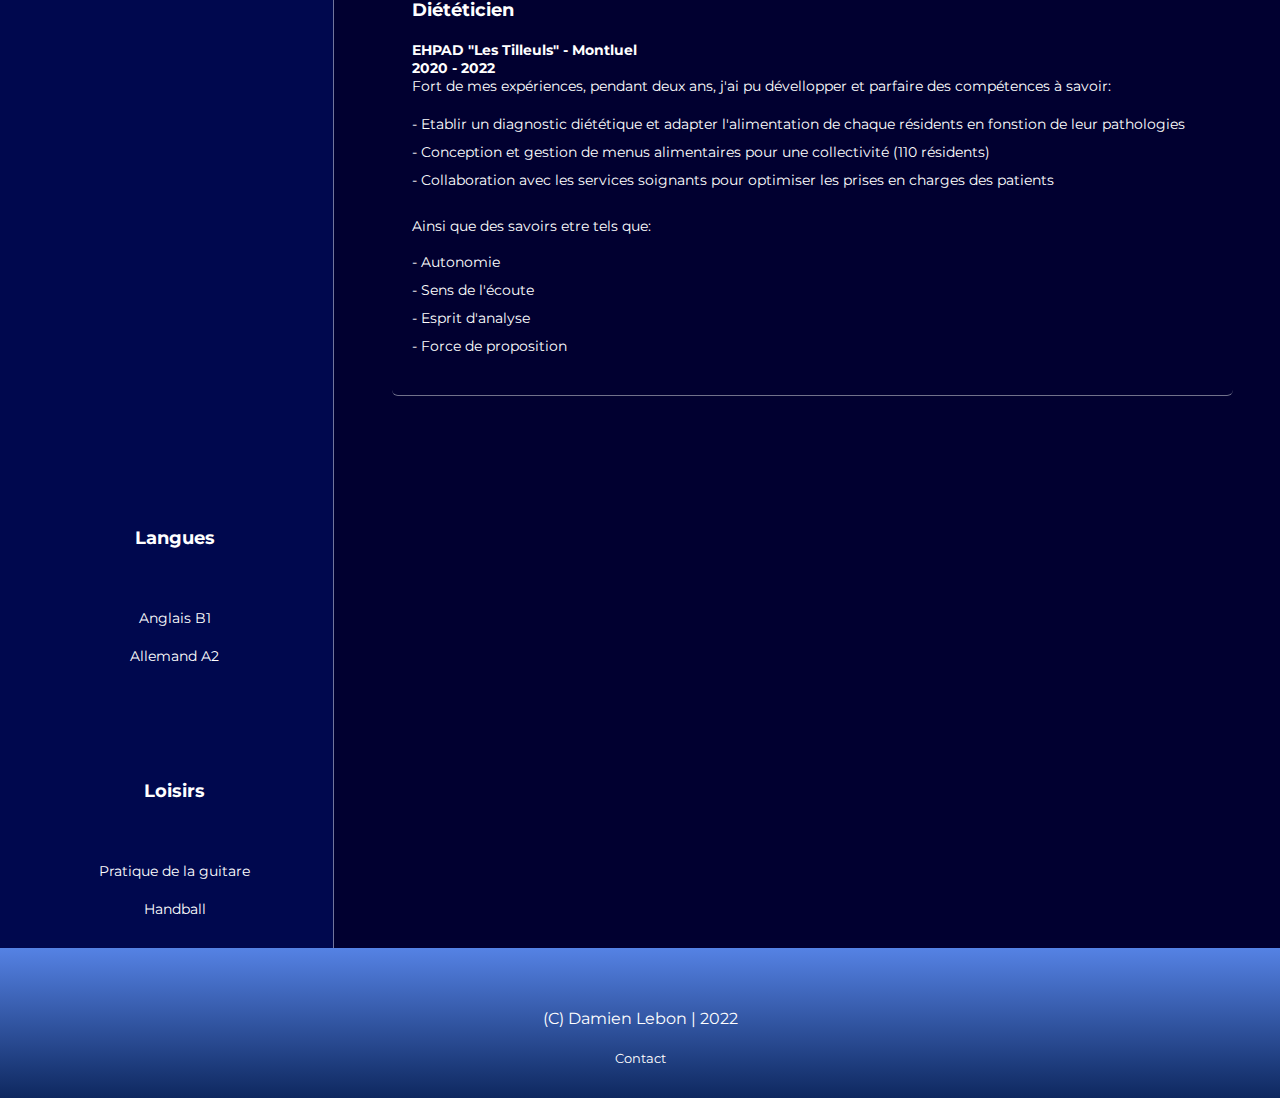
==== commit 69d194a3: "Modif marquee stop scroll" ====
--- a/index.html
+++ b/index.html
@@ -140,7 +140,8 @@
                 <marquee behavior="scroll"
                 direction="down" 
                 width="100%" 
-                height="1450">
+                height="1450"
+                onMouseOver="this.stop()" onMouseOut="this.start()" >
 
                 <ul>
                     <li>Google sites</li>
--- a/style.css
+++ b/style.css
@@ -119,12 +119,17 @@
     display: inline-flex;
     flex-direction: column;
     
+    
+    
     justify-content:space-around;
     margin: 10px auto 0px 20px;
 }
 .social img{
     width: 40px;
     height: 40px;
+    
+    border-radius: 50%;
+    background-color: rgba(255, 255, 255, 0.425);
     
 }
 
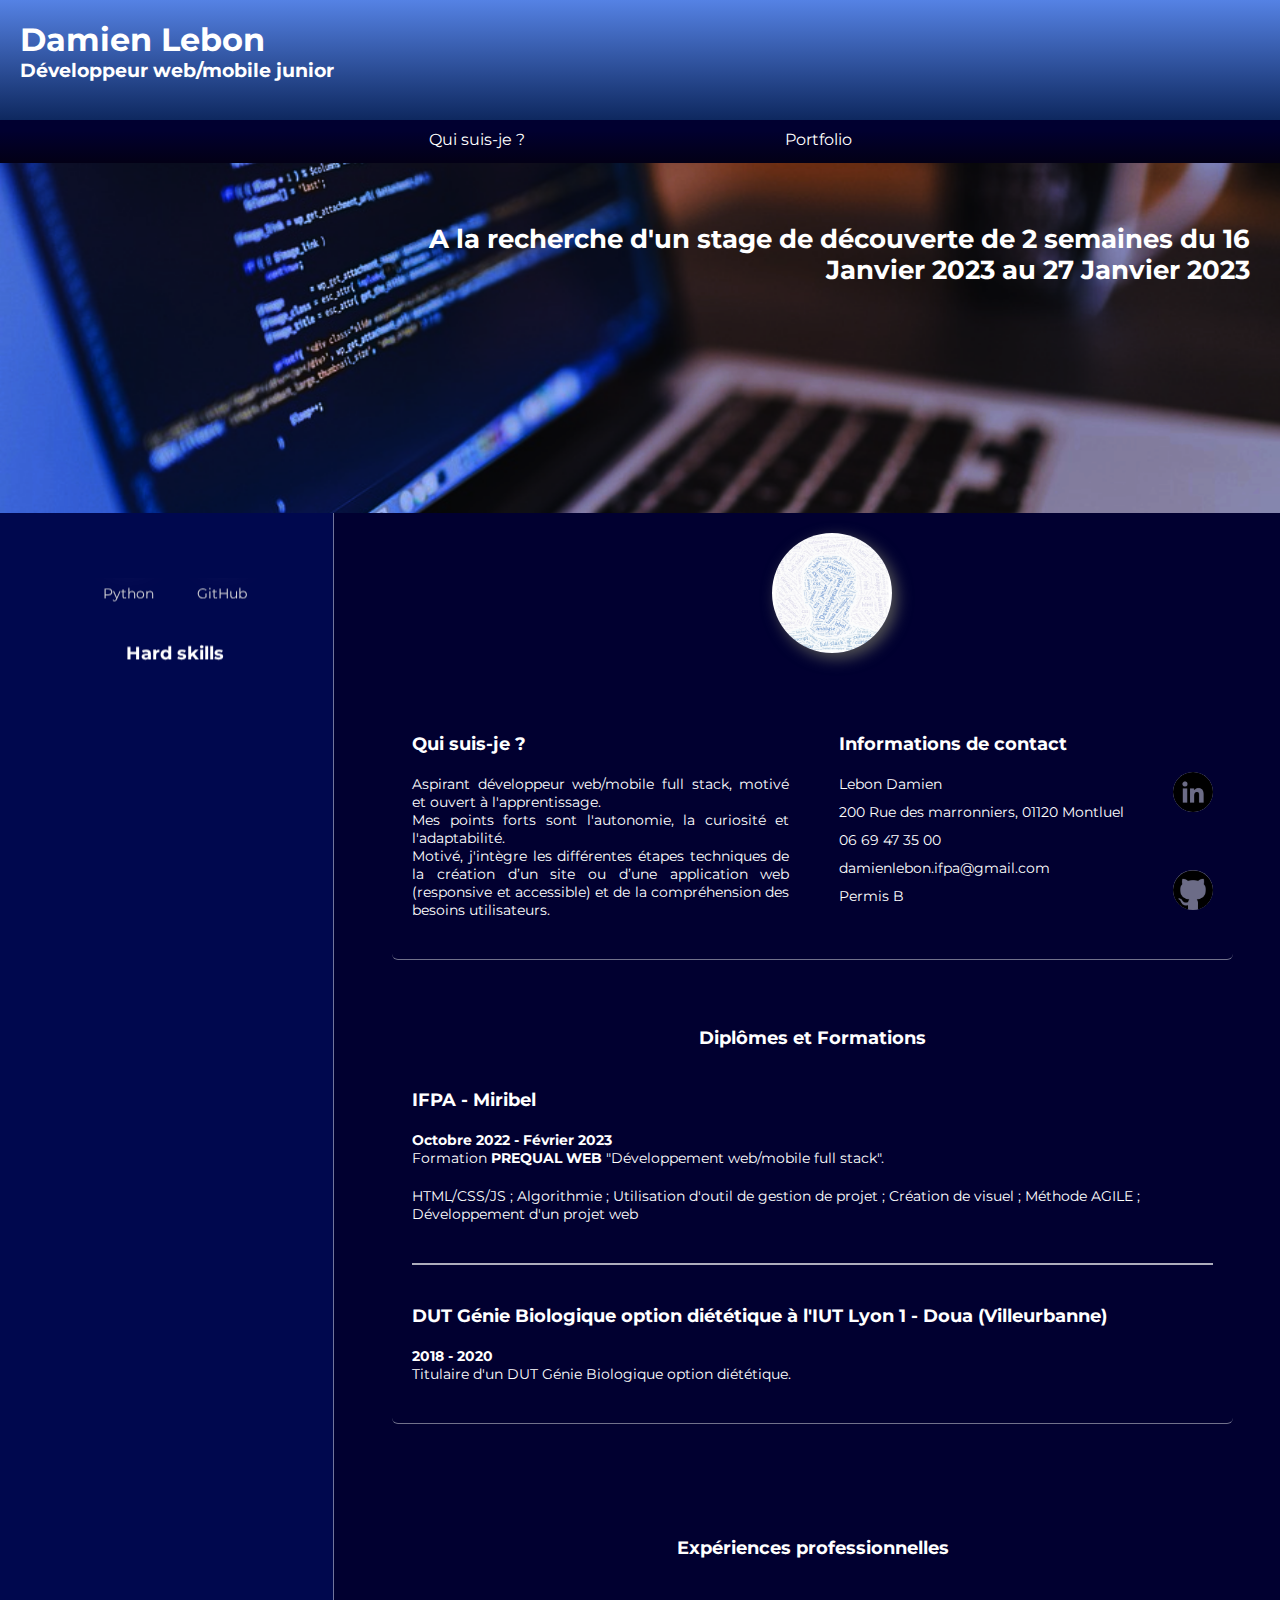
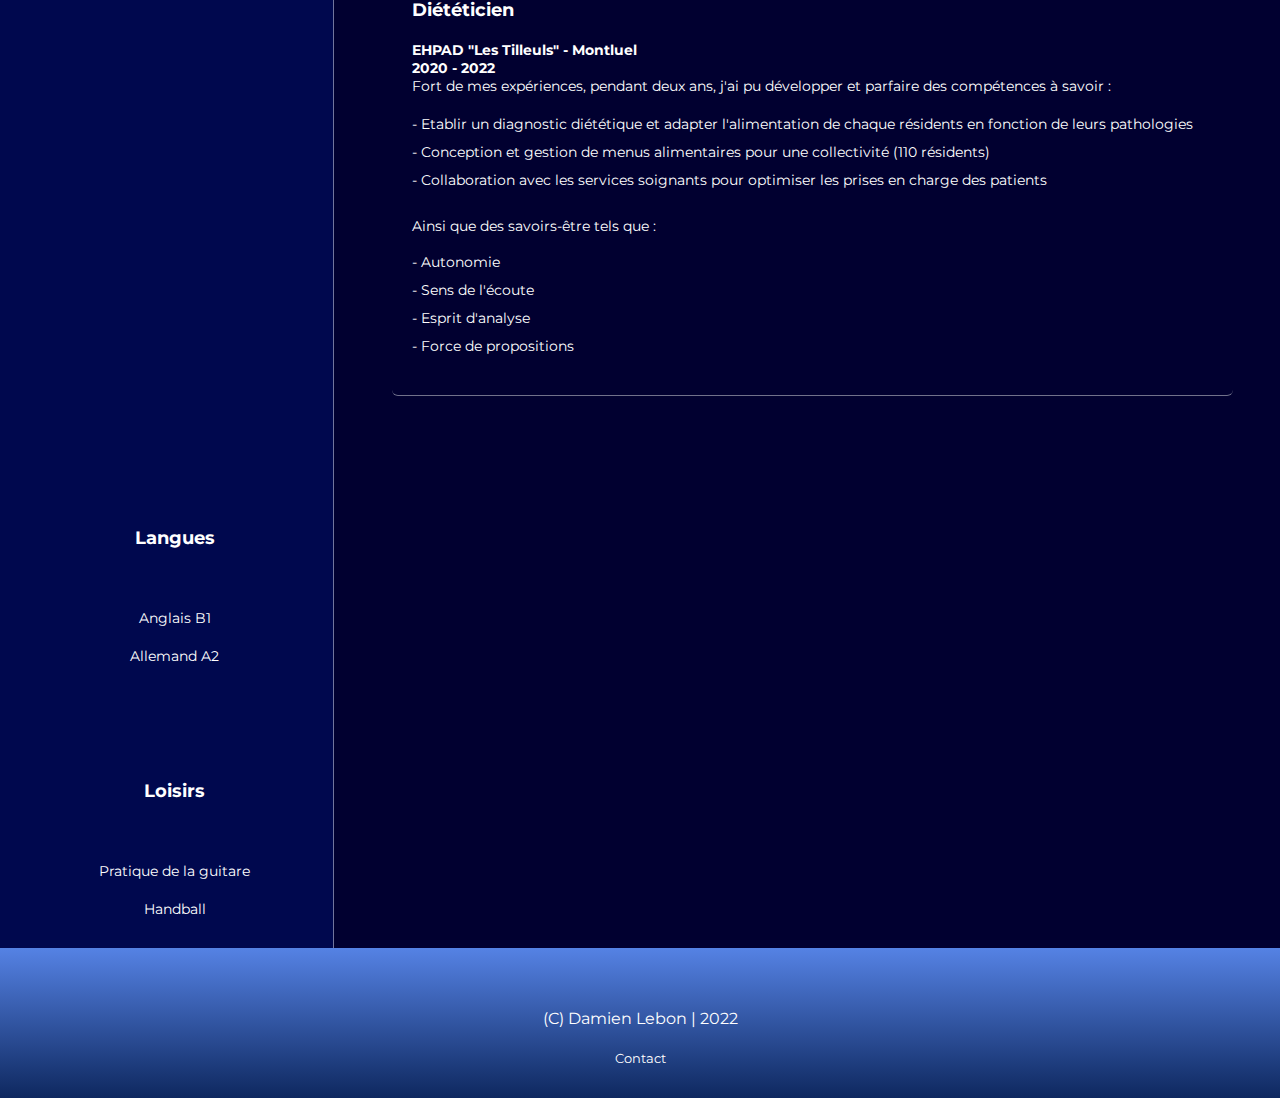
==== commit 3e468e92: "Modif fautes txt" ====
--- a/index.html
+++ b/index.html
@@ -56,7 +56,7 @@
                     <ul>
                         <li>Lebon Damien</li>
                         <li>200 Rue des marronniers, 01120 Montluel</li>
-                        <li>06.69.47.35.00</li>
+                        <li>06 69 47 35 00</li>
                         <li>damienlebon.ifpa@gmail.com</li>
                         <li>Permis B</li>
                     </ul>
@@ -77,7 +77,7 @@
                 <h2>IFPA - Miribel</h2>
                 <h5>Octobre 2022 - Février 2023</h5>
                 <p>Formation <strong> PREQUAL WEB</strong> "Développement web/mobile full stack".</p>
-                <p>HTML/CSS/JS; Algorithmie; Utilisation d'outil de gestion de projet; Création de visuel; méthode AGILE; développement d'un projet web</p>
+                <p>HTML/CSS/JS ; Algorithmie ; Utilisation d'outil de gestion de projet ; Création de visuel ; Méthode AGILE ; Développement d'un projet web</p>
 
                 <hr>
 
@@ -93,25 +93,25 @@
             <h2>Diététicien</h2>
             <h5>EHPAD "Les Tilleuls" - Montluel</h5>
             <h5>2020 - 2022</h5>
-            <p>Fort de mes expériences, pendant deux ans, j'ai pu dévellopper et parfaire des compétences à savoir: <br>
-
-                <ul>
-                    <li>- Etablir un diagnostic diététique et adapter l'alimentation de chaque résidents en fonstion de leur pathologies</li>
+            <p>Fort de mes expériences, pendant deux ans, j'ai pu développer et parfaire des compétences à savoir : <br>
+
+                <ul>
+                    <li>- Etablir un diagnostic diététique et adapter l'alimentation de chaque résidents en fonction de leurs pathologies</li>
                     <li>- Conception et gestion de menus alimentaires pour une collectivité (110 résidents)</li>
-                    <li>- Collaboration avec les services soignants pour optimiser les prises en charges des patients</li>
+                    <li>- Collaboration avec les services soignants pour optimiser les prises en charge des patients</li>
                 </ul>
 
                 <br>
 
 
-                 Ainsi que des savoirs etre tels que: <br>
+                 Ainsi que des savoirs-être tels que : <br>
                  <br>
                 
                 <ul>
                     <li>- Autonomie</li>
                     <li>- Sens de l'écoute</li>
                     <li>- Esprit d'analyse</li>
-                    <li>- Force de proposition</li>
+                    <li>- Force de propositions</li>
                 </ul></p>
 
 
@@ -172,7 +172,7 @@
                     <li>Autonome</li>
                     <li>Veille technique et technologique</li>
                     <li>Esprit d'analyse</li>
-                    <li>Capacité à travailler en équipe: AGILE</li>
+                    <li>Capacité à travailler en équipe : AGILE</li>
                     <li>Bon relationnel</li>
                 </ul>
 
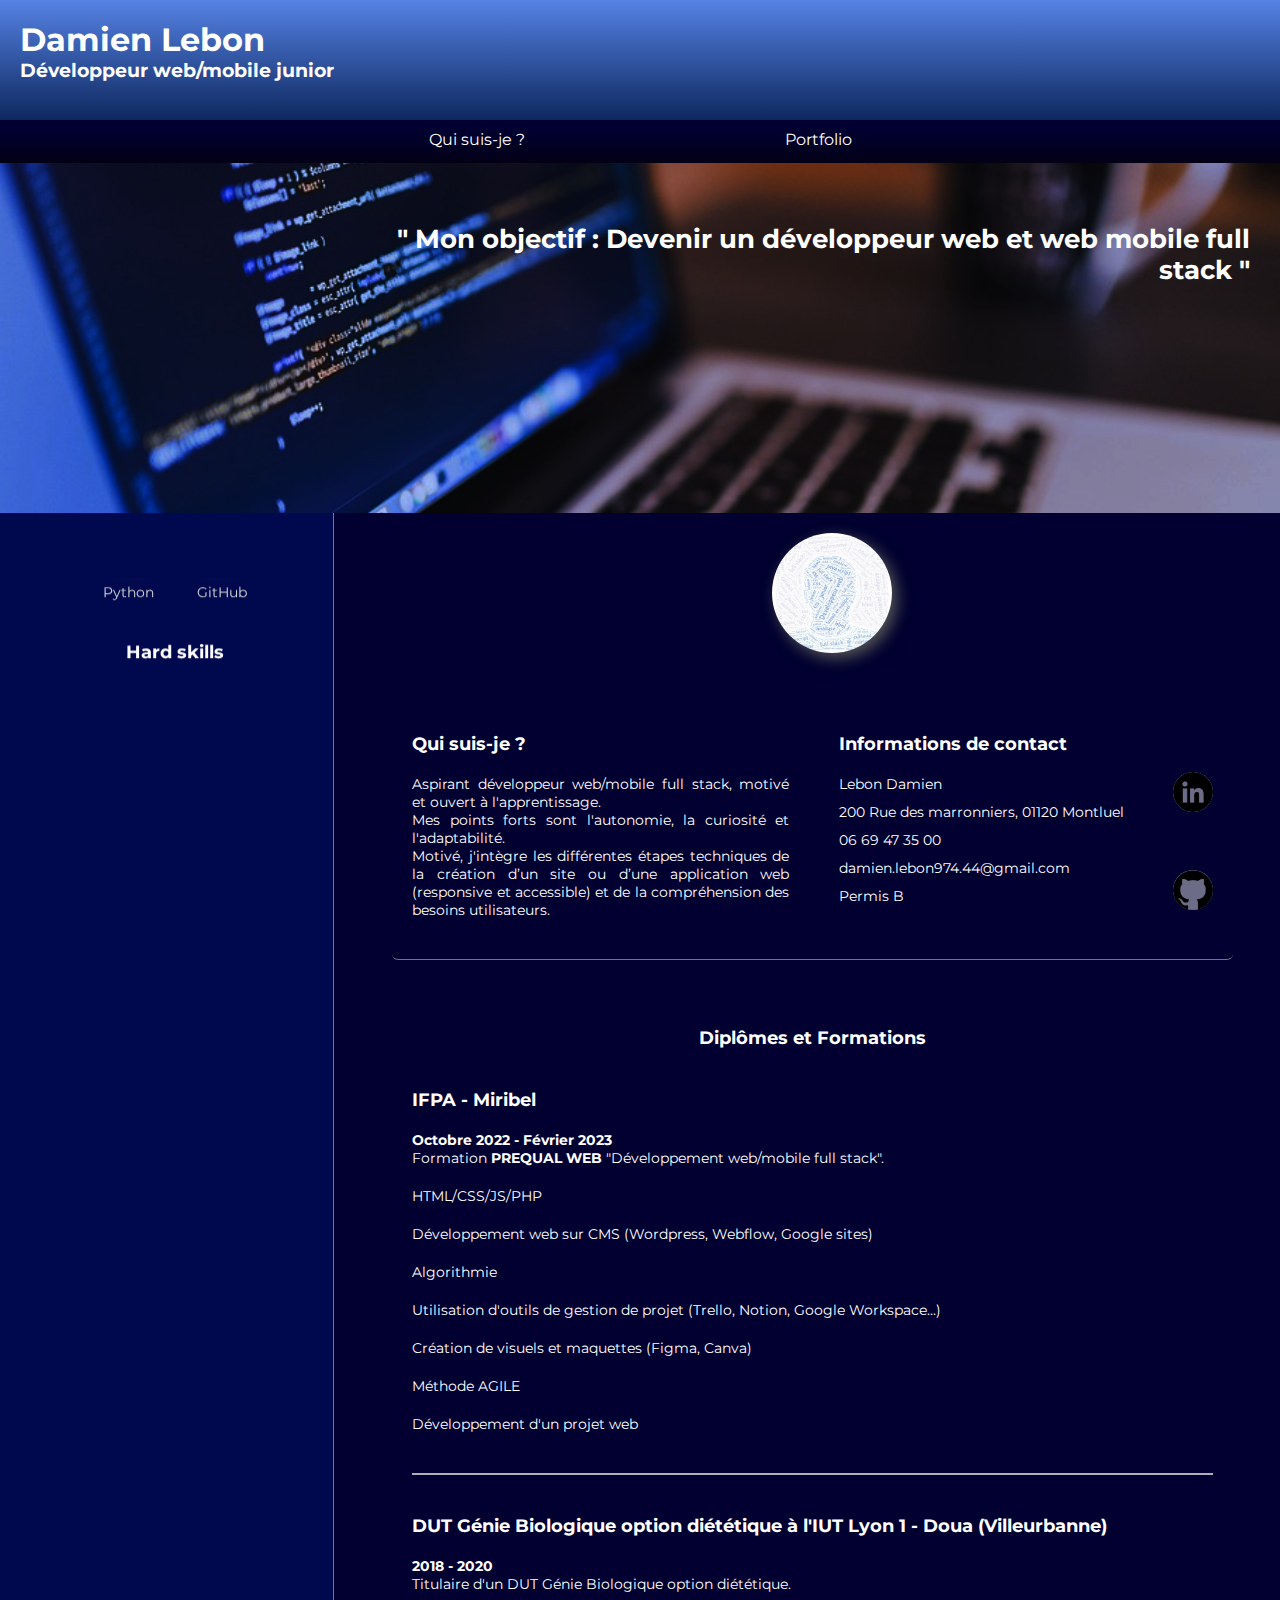
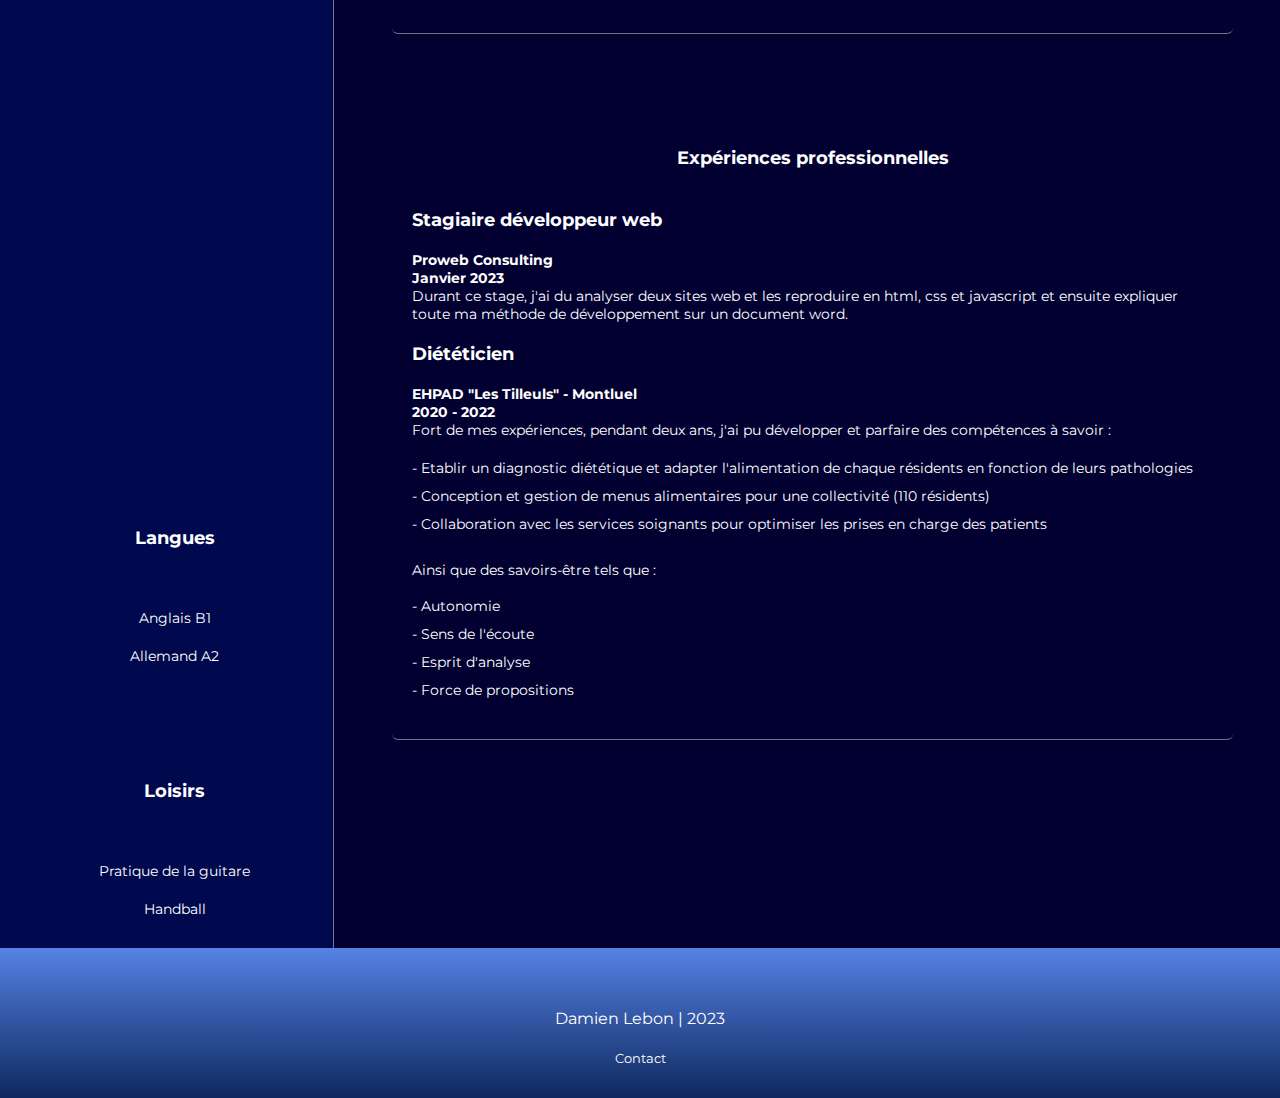
==== commit f51598ce: "Ajout de projet dans le portfolio et index" ====
--- a/index.html
+++ b/index.html
@@ -21,7 +21,7 @@
 
     <nav>
 
-        <a href="#" class="onglet" >Qui suis-je ?</a>
+        <a href="#prez" class="onglet" >Qui suis-je ?</a>
         
         <a href="Portfolio.html" class="onglet" >Portfolio</a>
 
@@ -29,7 +29,7 @@
 
     <section class="background">
 
-        <p class="phraseActu">A la recherche d'un stage de découverte de 2 semaines du 16 Janvier 2023 au 27 Janvier 2023</p>
+        <p class="phraseActu">" Mon objectif : Devenir un développeur web et web mobile full stack "</p>
 
     </section>
 
@@ -57,7 +57,7 @@
                         <li>Lebon Damien</li>
                         <li>200 Rue des marronniers, 01120 Montluel</li>
                         <li>06 69 47 35 00</li>
-                        <li>damienlebon.ifpa@gmail.com</li>
+                        <li>damien.lebon974.44@gmail.com</li>
                         <li>Permis B</li>
                     </ul>
                 </div>
@@ -77,7 +77,13 @@
                 <h2>IFPA - Miribel</h2>
                 <h5>Octobre 2022 - Février 2023</h5>
                 <p>Formation <strong> PREQUAL WEB</strong> "Développement web/mobile full stack".</p>
-                <p>HTML/CSS/JS ; Algorithmie ; Utilisation d'outil de gestion de projet ; Création de visuel ; Méthode AGILE ; Développement d'un projet web</p>
+                <p>HTML/CSS/JS/PHP </p>
+                <p>Développement web sur CMS (Wordpress, Webflow, Google sites) </p>
+                <p>Algorithmie </p>
+                <p>Utilisation d'outils de gestion de projet (Trello, Notion, Google Workspace...)</p>
+                <p>Création de visuels et maquettes (Figma, Canva)</p>
+                <p>Méthode AGILE</p>
+                <p>Développement d'un projet web</p>
 
                 <hr>
 
@@ -89,6 +95,11 @@
 
             <div class="containerligne">
             <h2 class="titrecont">Expériences professionnelles</h2>
+
+            <h2>Stagiaire développeur web</h2>
+            <h5>Proweb Consulting</h5>
+            <h5>Janvier 2023</h5>
+            <p>Durant ce stage, j'ai du analyser deux sites web et les reproduire en html, css et javascript et ensuite expliquer toute ma méthode de développement sur un document word.</p>
             
             <h2>Diététicien</h2>
             <h5>EHPAD "Les Tilleuls" - Montluel</h5>
@@ -236,7 +247,7 @@
 
 
     <footer>
-        <p>(C) Damien Lebon | 2022</p>
+        <p> Damien Lebon | 2023</p>
         <a href="#contact" ><button class="btncontact" >Contact</button></a>
 
     </footer>
